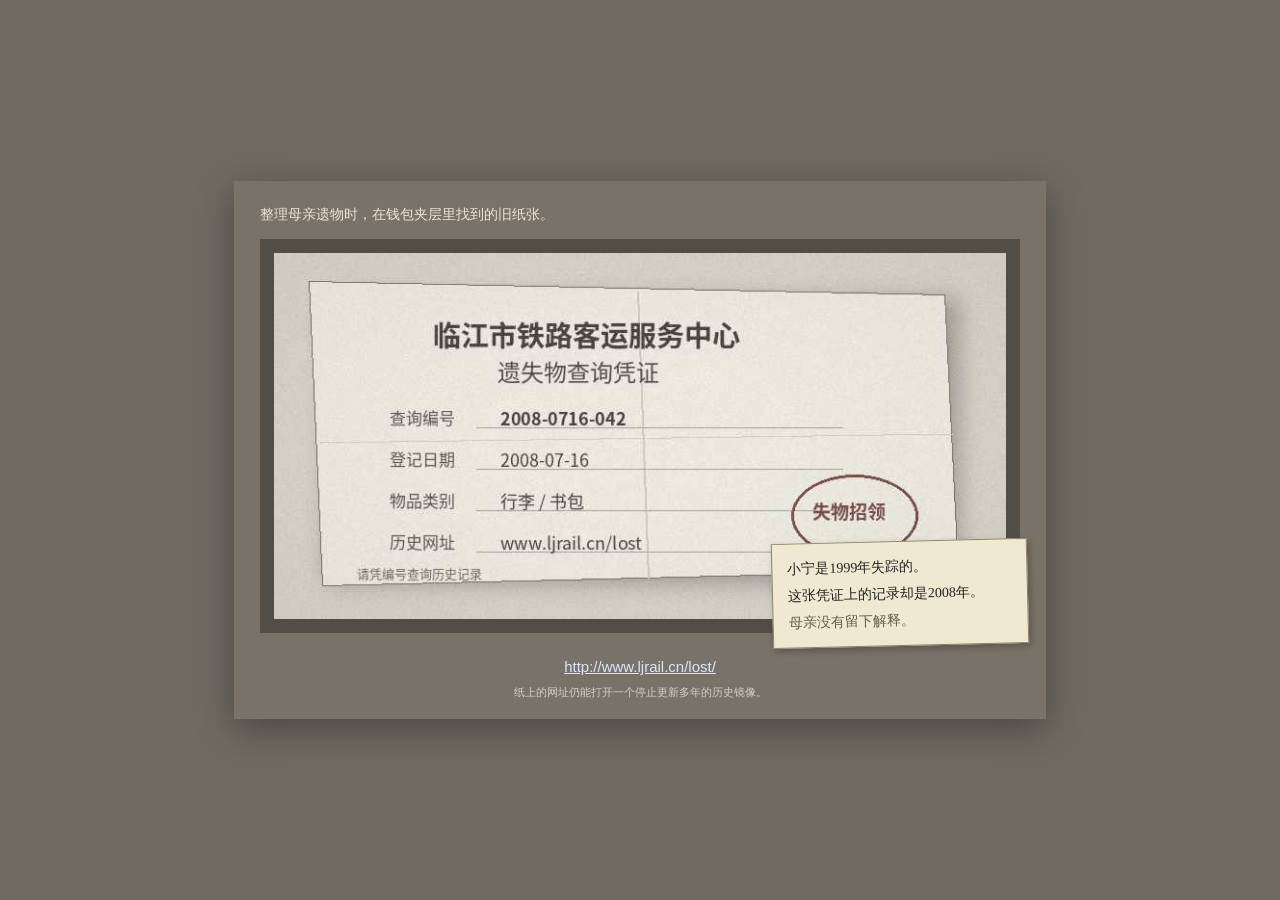
==== index.html @ 4d5fe15a "found" ====
<!doctype html>
<html lang="zh-CN">
<head>
<meta charset="utf-8">
<meta name="viewport" content="width=device-width,initial-scale=1">
<meta name="robots" content="noindex,nofollow">
<title>临江市铁路客运服务网</title>
<link rel="stylesheet" href="assets/styles.css">
</head>
<body>
<section id="intro-screen" class="intro-screen" hidden>
<div class="intro-desk">
<div class="intro-caption">整理母亲遗物时，在钱包夹层里找到的旧纸张。</div>
<div class="intro-paper-wrap">
<img src="assets/images/query_slip.jpg" alt="临江市铁路客运服务中心遗失物查询凭证，查询编号2008-0716-042">
</div>
<div class="intro-note">
<p>小宁是1999年失踪的。</p>
<p>这张凭证上的记录却是2008年。</p>
<p class="hand-note">母亲没有留下解释。</p>
</div>
<p class="intro-url"><a id="open-site" href="#page/lost">http://www.ljrail.cn/lost/</a></p>
<p class="intro-tip">纸上的网址仍能打开一个停止更新多年的历史镜像。</p>
</div>
</section>
<div class="site-shell" id="site-shell" hidden>
<table class="masthead" role="presentation"><tr>
<td class="mast-photo"><img src="assets/images/station_banner.jpg" alt="临江站旧站房资料照片"></td>
<td class="mast-title"><div class="tiny-en">LINJIANG RAILWAY PASSENGER SERVICE</div><h1>临江市铁路客运服务网</h1><p>便民服务 · 站务公告 · 历史资料</p></td>
</tr></table>
<div class="top-strip"><a href="#page/home">首页</a> ｜ <a href="#page/notices">站务公告</a> ｜ <a href="#page/lost">失物招领</a> ｜ <a href="#page/guestbook">旅客留言</a> ｜ <a href="#page/downloads">资料下载</a> ｜ <a href="#page/sitemap">网站地图</a> ｜ <a href="#page/contact">联系我们</a></div>
<div class="marquee-line"><span class="new-gif">NEW!</span><marquee scrollamount="2">本站业务资料更新至2010年4月。列车时刻、服务电话、票务规定均已失效，仅供历史资料查询。部分早期资料由纸质登记补录。</marquee></div>
<table class="layout" role="presentation"><tr>
<td class="left-col" valign="top">
<div class="block-title">网站导航</div>
<ul class="side-menu">
<li><a href="#page/station">车站简介</a></li><li><a href="#page/timetable">列车时刻</a></li><li><a href="#page/ticket">票务服务</a></li><li><a href="#page/notices">站务公告</a></li><li><a href="#page/service">旅客服务</a></li><li><a href="#page/lost">失物招领</a></li><li><a href="#page/special">重点旅客</a></li><li><a href="#page/guestbook">旅客留言</a></li><li><a href="#page/stars">服务明星</a></li><li><a href="#page/spring">春运专题</a></li><li><a href="#page/news">新闻中心</a></li><li><a href="#page/transit">站前交通</a></li><li><a href="#page/team">班组园地</a></li><li><a href="#page/repair">设备报修</a></li><li><a href="#page/downloads">资料下载</a></li><li><a href="#page/civil">文明创建</a></li>
</ul>
<div class="block-title">站内查询</div>
<form id="site-search" class="site-search"><input id="search-input" name="q" type="text" maxlength="32"><button type="submit">搜索</button></form>
<div class="counter-box">访问计数<br><span id="visitor-counter">00018473</span></div>
<div class="small-links"><a href="#page/old-browser">旧版浏览说明</a><br><a href="#page/contact">服务电话</a></div>
</td>
<td id="content" class="content" valign="top" tabindex="-1"></td>
<td class="right-col" valign="top">
<div class="block-title red">本站公告</div>
<div class="right-box"><b>历史镜像</b><br>资料更新至：2010-04<br>当前状态：只读</div>
<div class="block-title green">便民链接</div>
<div class="right-box link-stack"><a href="#page/lost-monthly">失物月报</a><a href="#page/service-archive">服务登记归档</a><a href="#page/letters">旅客来信选登</a><a href="#page/repair">设备维修登记</a><a href="#page/forms">常用表格</a></div>
<div class="block-title">旧站照片</div>
<div class="thumb-box"><img src="assets/images/waiting_room.jpg" alt="一候车室资料照片"><div>一候车室（2008）</div></div>
<div class="block-title orange">站内日期</div>
<div class="calendar"><b>2009年12月</b><table><tr><td>日</td><td>一</td><td>二</td><td>三</td><td>四</td><td>五</td><td>六</td></tr><tr><td></td><td></td><td>1</td><td>2</td><td>3</td><td>4</td><td>5</td></tr><tr><td>6</td><td>7</td><td>8</td><td>9</td><td>10</td><td>11</td><td>12</td></tr><tr><td>13</td><td>14</td><td>15</td><td>16</td><td>17</td><td>18</td><td>19</td></tr><tr><td>20</td><td>21</td><td>22</td><td>23</td><td>24</td><td>25</td><td>26</td></tr><tr><td>27</td><td class="today">28</td><td>29</td><td>30</td><td>31</td><td></td><td></td></tr></table></div>
<div class="right-box weather">临江　阴有小雨<br>6℃～11℃<br><span>历史天气栏</span></div>
</td>
</tr></table>
<footer>
<div>临江市铁路客运服务中心　站前路18号　邮编417200</div>
<div>Copyright © 2002-2009　最佳浏览：Internet Explorer 6.0 / 1024×768</div>
<div><a href="#page/about-archive">历史资料说明</a> ｜ <a href="#page/help">查询帮助</a> ｜ <a href="#page/audio" id="audio-toggle">环境声：关</a></div>
</footer>
</div>
<button id="hint-btn" class="hint-btn" type="button" title="查询帮助" hidden>?</button>
<div id="hint-panel" class="hint-panel" hidden></div>
<audio id="station-audio" loop preload="auto" src="assets/audio/station_loop.wav"></audio>
<audio id="terminal-audio" loop preload="auto" src="assets/audio/terminal_hum.wav"></audio>
<script src="assets/data.js"></script>
<script src="assets/app.js"></script>
</body>
</html>
---- assets/styles.css ----
[hidden]{display:none!important}
html,body{margin:0;padding:0;background:#a9a9a9;color:#222;font-family:Arial,"宋体",SimSun,sans-serif;font-size:12px;line-height:1.55}a{color:#0000cc;text-decoration:underline}a:visited{color:#663399}a:hover{color:#cc0000}.intro-screen{min-height:100vh;background:#6f6b63;display:flex;align-items:center;justify-content:center;padding:24px;box-sizing:border-box}.intro-desk{width:760px;max-width:96vw;background:#787269;padding:22px 26px 18px;box-shadow:0 10px 35px rgba(0,0,0,.35);position:relative}.intro-caption{color:#eee4d1;font:14px/1.7 "宋体",SimSun,serif;margin-bottom:12px}.intro-paper-wrap{background:#514d47;padding:14px}.intro-paper-wrap img{display:block;width:100%;height:auto}.intro-note{position:absolute;right:18px;bottom:72px;width:230px;background:#efe9d2;border:1px solid #8d8067;padding:10px 12px;transform:rotate(-1.4deg);font:14px/1.7 "宋体",SimSun,serif;box-shadow:2px 3px 7px rgba(0,0,0,.25)}.intro-note p{margin:3px}.hand-note{color:#665d50}.intro-url{text-align:center;margin:22px 0 5px;font-size:15px}.intro-url a{color:#d9e5ff}.intro-tip{text-align:center;color:#d5d0c7;font-size:11px;margin:0}.site-shell{width:960px;margin:14px auto 28px;background:#fff;border:1px solid #666}.masthead{width:100%;height:125px;border-collapse:collapse;background:#1f4f78}.mast-photo{width:58%;padding:0}.mast-photo img{width:100%;height:125px;object-fit:cover;display:block}.mast-title{padding:8px 18px;color:white;background:#285a83;text-align:left}.mast-title h1{font:700 28px/1.1 "宋体",SimSun,serif;letter-spacing:2px;margin:7px 0}.mast-title p{margin:0}.tiny-en{font-size:10px;letter-spacing:1px;color:#d4e4f0}.top-strip{text-align:center;background:#e8e8e8;border-top:1px solid #9da7b0;border-bottom:1px solid #777;padding:5px 3px;color:#555}.top-strip a{margin:0 5px;color:#173c7c}.marquee-line{height:26px;line-height:26px;background:#fffbe1;border-bottom:1px solid #c8c18c;display:flex;align-items:center;overflow:hidden}.marquee-line marquee{height:26px;line-height:26px}.new-gif{margin:0 7px;color:#d40000;font:bold 11px Arial;animation:blink 1.1s steps(1) infinite}@keyframes blink{50%{opacity:.35}}.layout{width:100%;border-collapse:separate;border-spacing:8px;table-layout:fixed}.left-col{width:150px}.right-col{width:165px}.content{border:1px solid #a7a7a7;min-height:680px;background:white;overflow:hidden}.block-title{background:#14568a;color:white;border:1px solid #0f4067;padding:3px 6px;font-weight:bold}.block-title.red{background:#8f2f2a;border-color:#6b2420}.block-title.green{background:#477342;border-color:#355731}.block-title.orange{background:#9a6a2c;border-color:#734f21}.side-menu{list-style:none;padding:0;margin:0 0 9px;border:1px solid #9ab2c6;border-top:0}.side-menu li{border-bottom:1px solid #d6e0e8;background:#edf4f9}.side-menu a{display:block;padding:4px 7px;color:#153c69;text-decoration:none}.side-menu a:before{content:"· ";color:#777}.side-menu a:hover{background:#dbe9f3;color:#b00000;text-decoration:underline}.site-search{padding:7px 4px;border:1px solid #aaa;background:#f2f2f2}.site-search input{width:92px;height:19px;border:2px inset #ddd;padding:0 2px}.site-search button,.simple-form button,.lost-search button,.guest-filter button{font-size:12px;padding:1px 6px}.counter-box{text-align:center;margin:8px 0;border:1px solid #aaa;background:#fffde6;padding:7px 3px}.counter-box span{font-family:"Courier New",monospace;background:#111;color:#f6a51d;padding:1px 4px;letter-spacing:2px}.small-links{border:1px solid #aaa;background:#f4f4f4;padding:6px;line-height:1.8}.right-box{border:1px solid #aaa;border-top:0;background:#f7f7f7;margin-bottom:8px;padding:6px;line-height:1.65}.link-stack a{display:block;border-bottom:1px dotted #aaa;padding:2px 0}.thumb-box{border:1px solid #aaa;border-top:0;background:#eee;padding:5px;text-align:center;margin-bottom:8px}.thumb-box img{width:100%;height:83px;object-fit:cover;border:1px solid #999}.calendar{border:1px solid #aaa;border-top:0;background:#fff;text-align:center;padding:5px;margin-bottom:8px}.calendar table{width:100%;border-collapse:collapse;font-size:10px}.calendar td{border:1px solid #ccc;padding:1px}.calendar .today{background:#174e7d;color:white}.weather span{color:#888;font-size:10px}.page-head{background:#1b4c7f;color:white;font-weight:bold;border-bottom:3px double #a9c0d5;padding:4px 8px;font-size:14px}.page-body{padding:10px 12px}.breadcrumbs{color:#777;font-size:11px;border-bottom:1px dotted #aaa;padding-bottom:5px;margin-bottom:8px}.home-photo{width:44%;float:right;margin:0 0 8px 11px;border:1px solid #888;padding:3px;background:#eee}.home-grid{width:100%;border-collapse:collapse;margin-top:8px}.home-grid td{border:1px solid #bbb;padding:5px;vertical-align:top}.news-list,.plain-list{list-style:none;margin:0;padding:0}.news-list li{border-bottom:1px dotted #aaa;padding:4px 2px}.date{font-family:"Courier New",monospace;color:#666;margin-right:6px}.cat{color:#315b7c;margin-right:5px}.section-title{font:bold 14px "宋体",SimSun,serif;color:#173f75;border-bottom:2px solid #8aa5bf;padding:3px 0;margin:10px 0 4px}.article h2{font:700 20px "宋体",SimSun,serif;text-align:center;margin:12px 0 5px}.article .meta{text-align:center;color:#777;font-size:11px;border-bottom:1px dotted #aaa;padding-bottom:7px}.article p{margin:10px 4px;text-indent:2em}.article img{display:block;max-width:92%;margin:10px auto;border:1px solid #888;padding:3px;background:#eee}.old-table{width:100%;border-collapse:collapse;margin:7px 0 10px}.old-table th{background:#dce8f2;color:#244c6b;border:1px solid #8fa7b8;padding:3px 5px;text-align:left}.old-table td{border:1px solid #aaa;padding:3px 5px;vertical-align:top}.old-table tr:nth-child(even) td{background:#fafafa}.notice{background:#fffde1;border:1px solid #c5b96f;padding:6px 8px;margin:8px 0}.service-note{background:#f0f2ed;border-left:4px solid #778778;padding:6px 8px;margin:8px 0}.lost-search,.guest-filter,.simple-form{background:#efefef;border:1px solid #aaa;padding:7px;margin:7px 0 10px}.lost-search input,.simple-form input{width:195px}.record-card{border:1px solid #777;background:#f9f9f6;padding:8px 10px;margin:8px 0}.record-card dt{float:left;width:102px;font-weight:bold}.record-card dd{margin-left:108px;border-bottom:1px dotted #c3c3c3;min-height:22px}.evidence-photo{max-width:92%;display:block;margin:10px auto;border:1px solid #777;padding:4px;background:#eee}.guest-item{border-bottom:1px dotted #999;padding:7px 3px}.guest-item .guest-meta{font-size:11px;color:#666}.guest-item pre{white-space:pre-wrap;font-family:"宋体",SimSun,serif;margin:4px 0}.guest-pagebar{text-align:center;border-top:1px solid #ccc;padding:8px;margin-top:8px}.guest-pagebar a,.guest-pagebar b{margin:0 3px}.search-summary{background:#ffffe6;border:1px solid #c5c183;padding:6px;margin-bottom:8px}.search-hit{border-bottom:1px dotted #aaa;padding:6px 2px}.search-hit h3{font-size:13px;margin:0 0 2px}.search-hit p{margin:0;color:#555}.archive-paper{width:88%;margin:14px auto;background:#f6f1df;border:1px solid #968b70;padding:20px 25px;box-sizing:border-box;font-family:"宋体",SimSun,serif;box-shadow:2px 2px 3px rgba(0,0,0,.12)}.archive-paper h3{text-align:center;font-size:17px;margin:0 0 14px}.archive-paper p{line-height:1.9}.quote-box{margin:12px 15px;padding:8px 12px;background:#f9f5e8;border-left:4px solid #958667;font-family:"宋体",SimSun,serif}.system-page{background:#e8e8df;min-height:690px;padding:14px;font:12px/1.55 "Courier New","宋体",monospace;color:#222}.system-page h2{font-size:15px;border-bottom:1px solid #777;padding-bottom:5px}.system-table{width:100%;border-collapse:collapse;background:#f4f4ed}.system-table th,.system-table td{border:1px solid #888;padding:4px 5px;text-align:left}.terminal-screen{background:#101f1b;color:#a7c2b3;border:5px ridge #706c5d;padding:14px;min-height:530px;font:13px/1.6 "Courier New",monospace;box-shadow:inset 0 0 25px #000}.terminal-screen a{color:#c3e7cf}.terminal-line{display:grid;grid-template-columns:70px 1fr;border-bottom:1px dotted rgba(170,200,180,.22);padding:2px 0}.terminal-line span:first-child{color:#6f9683}.archive-index{background:#e5e5dd;border:1px solid #777;padding:10px;font-family:"Courier New","宋体",monospace}.address-path{background:#f0efe8;border:1px solid #aaa;padding:8px;font-family:"Courier New","宋体",monospace;line-height:1.9}.final-screen{min-height:680px;background:#f3f2ec;display:flex;align-items:center;justify-content:center;text-align:center;padding:35px;box-sizing:border-box}.final-card{max-width:620px}.final-card img{width:390px;max-width:90%;border:1px solid #888;padding:5px;background:#fff;filter:saturate(.55) contrast(.92)}.final-card h1{font:700 35px "宋体",SimSun,serif;letter-spacing:9px;margin:22px 0 10px}.final-card .sub{font:15px/2 "宋体",SimSun,serif}.status{border-top:1px solid #bbb;border-bottom:1px solid #bbb;padding:8px;margin:15px auto;max-width:390px;text-align:left}.warning-red{color:#9c0000;font-weight:bold}.muted{color:#777}.tiny{font-size:11px}.center{text-align:center}.inline-links{border-top:1px dotted #aaa;margin-top:12px;padding-top:7px}.inline-links a{margin-right:8px}.hint-btn{position:fixed;right:16px;bottom:15px;width:27px;height:27px;border:1px solid #666;background:#eee;border-radius:0;font:bold 13px Arial;z-index:30;cursor:pointer}.hint-panel{position:fixed;right:16px;bottom:48px;width:290px;background:#fffde8;border:1px solid #7f785d;padding:9px 10px;box-shadow:2px 2px 5px rgba(0,0,0,.25);z-index:31}.hint-panel h4{margin:0 0 5px}.hint-panel p{margin:4px 0}.hint-level{font-size:10px;color:#777}footer{text-align:center;background:#e6e6e6;border-top:1px solid #888;color:#666;padding:7px;font-size:10px;line-height:1.6}footer a{color:#555}.not-found{padding:36px 20px;text-align:center}.page-photo-row{display:flex;gap:8px;margin:8px 0}.page-photo-row img{width:49%;height:150px;object-fit:cover;border:1px solid #888;padding:2px;background:#eee}.form-download{width:100%;border-collapse:collapse}.form-download td,.form-download th{border:1px solid #aaa;padding:4px}.form-download th{background:#ddd}.archive-mirror{background:#fafafa;border:1px solid #999;padding:10px}.archive-mirror .mirror-head{font:bold 16px Georgia,"宋体";border-bottom:2px solid #555;padding-bottom:5px;margin-bottom:9px}.letter-list li{margin-bottom:5px}.old-browser{font-family:"Times New Roman","宋体",serif;background:#f9f9f9;border:1px solid #aaa;padding:10px}
@media(max-width:980px){body{background:#fff}.site-shell{width:100%;margin:0;border:0}.right-col{display:none}.layout{border-spacing:5px}.masthead{height:105px}.mast-photo img{height:105px}.mast-title h1{font-size:23px}.content{min-height:600px}}
@media(max-width:700px){.intro-screen{padding:8px}.intro-desk{padding:12px}.intro-note{position:static;width:auto;transform:none;margin-top:8px}.site-shell{min-width:0}.layout,.layout tbody,.layout tr,.layout td{display:block;width:auto}.left-col{display:block}.side-menu{columns:2;margin-bottom:5px}.site-search{display:flex;gap:4px}.site-search input{flex:1;width:auto}.content{min-height:520px;margin-top:5px}.mast-photo{display:none!important}.mast-title{height:80px;display:block!important}.mast-title h1{font-size:20px}.top-strip{line-height:1.9}.top-strip a{margin:0 3px}.right-col{display:none!important}.page-body{padding:8px}.old-table{font-size:11px;display:block;overflow-x:auto}.archive-paper{width:96%;padding:14px}.guest-item{padding:8px 2px}.page-photo-row{display:block}.page-photo-row img{width:96%;height:auto;margin:4px auto;display:block}.hint-panel{right:8px;width:calc(100vw - 36px)}.hint-btn{right:8px}.intro-paper-wrap{padding:6px}}
/* Deep archive pages deliberately shed the public website chrome. */
.site-shell.deep-mode{width:900px;max-width:calc(100vw - 24px);margin-top:24px;background:#e8e8df;border-color:#555}
.site-shell.deep-mode .masthead,.site-shell.deep-mode .top-strip,.site-shell.deep-mode .marquee-line,.site-shell.deep-mode .left-col,.site-shell.deep-mode .right-col,.site-shell.deep-mode footer{display:none!important}
.site-shell.deep-mode .layout{border-spacing:0;margin:0;width:100%}
.site-shell.deep-mode .content{display:table-cell!important;width:auto!important;border:0;min-height:700px;background:#e8e8df}
@media(max-width:700px){.site-shell.deep-mode{max-width:100%;width:100%;margin:0;border:0}.site-shell.deep-mode .layout,.site-shell.deep-mode .layout tbody,.site-shell.deep-mode .layout tr{display:block}.site-shell.deep-mode .content{display:block!important;min-height:100vh}}
.site-shell.final-mode{width:100%;max-width:none;margin:0;border:0;background:#f3f2ec}
.site-shell.final-mode .layout{min-height:100vh}
.site-shell.final-mode .content{min-height:100vh;background:#f3f2ec}
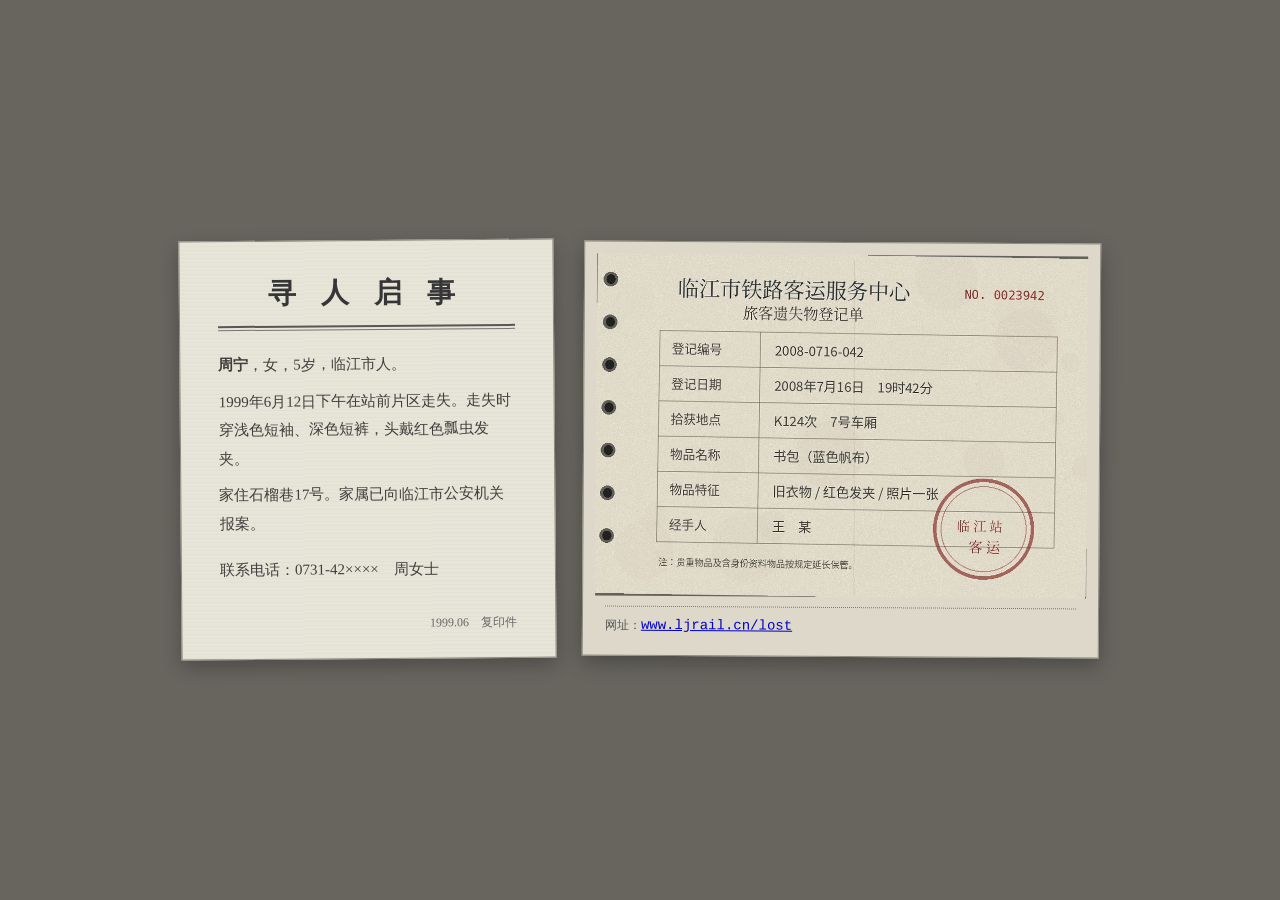
==== commit 9035fac6: "found1" ====
--- a/index.html
+++ b/index.html
@@ -9,61 +9,79 @@
 </head>
 <body>
 <section id="intro-screen" class="intro-screen" hidden>
-<div class="intro-desk">
-<div class="intro-caption">整理母亲遗物时，在钱包夹层里找到的旧纸张。</div>
-<div class="intro-paper-wrap">
-<img src="assets/images/query_slip.jpg" alt="临江市铁路客运服务中心遗失物查询凭证，查询编号2008-0716-042">
-</div>
-<div class="intro-note">
-<p>小宁是1999年失踪的。</p>
-<p>这张凭证上的记录却是2008年。</p>
-<p class="hand-note">母亲没有留下解释。</p>
-</div>
-<p class="intro-url"><a id="open-site" href="#page/lost">http://www.ljrail.cn/lost/</a></p>
-<p class="intro-tip">纸上的网址仍能打开一个停止更新多年的历史镜像。</p>
+<div class="intro-docs" aria-label="两张旧纸张">
+<article class="missing-sheet">
+<div class="photocopy-head">寻 人 启 事</div>
+<div class="photocopy-rule"></div>
+<p><b>周宁</b>，女，5岁，临江市人。</p>
+<p>1999年6月12日下午在站前片区走失。走失时穿浅色短袖、深色短裤，头戴红色瓢虫发夹。</p>
+<p>家住石榴巷17号。家属已向临江市公安机关报案。</p>
+<p class="old-phone">联系电话：0731-42××××　周女士</p>
+<div class="photocopy-foot">1999.06　复印件</div>
+</article>
+<article class="slip-sheet">
+<img src="assets/images/query_slip.jpg" alt="2008年临江市铁路客运服务中心遗失物登记单">
+<div class="slip-url">网址：<a id="open-site" href="#page/lost">www.ljrail.cn/lost</a></div>
+</article>
 </div>
 </section>
 <div class="site-shell" id="site-shell" hidden>
 <table class="masthead" role="presentation"><tr>
-<td class="mast-photo"><img src="assets/images/station_banner.jpg" alt="临江站旧站房资料照片"></td>
-<td class="mast-title"><div class="tiny-en">LINJIANG RAILWAY PASSENGER SERVICE</div><h1>临江市铁路客运服务网</h1><p>便民服务 · 站务公告 · 历史资料</p></td>
+<td class="mast-photo"><img src="assets/images/station_banner.jpg" alt="临江站站台照片"></td>
+<td class="mast-title"><h1>临江市铁路客运服务网</h1><div class="mast-slogan">安全　便捷　温馨</div><div class="last-date">2010年4月15日　星期四</div></td>
 </tr></table>
-<div class="top-strip"><a href="#page/home">首页</a> ｜ <a href="#page/notices">站务公告</a> ｜ <a href="#page/lost">失物招领</a> ｜ <a href="#page/guestbook">旅客留言</a> ｜ <a href="#page/downloads">资料下载</a> ｜ <a href="#page/sitemap">网站地图</a> ｜ <a href="#page/contact">联系我们</a></div>
-<div class="marquee-line"><span class="new-gif">NEW!</span><marquee scrollamount="2">本站业务资料更新至2010年4月。列车时刻、服务电话、票务规定均已失效，仅供历史资料查询。部分早期资料由纸质登记补录。</marquee></div>
+<div class="top-strip"><a href="#page/home">首页</a>　|　<a href="#page/station">车站简介</a>　|　<a href="#page/service">旅客服务</a>　|　<a href="#page/timetable">列车时刻</a>　|　<a href="#page/lost">失物招领</a>　|　<a href="#page/guestbook">旅客留言</a>　|　<a href="#page/contact">联系我们</a></div>
+<div class="marquee-line"><span class="new-gif">NEW</span><marquee scrollamount="2">2010年4月15日起新版旅客服务网站试运行　｜　旧版旅客留言暂停新增　｜　春季出行请注意站前道路施工提示</marquee></div>
 <table class="layout" role="presentation"><tr>
 <td class="left-col" valign="top">
-<div class="block-title">网站导航</div>
+<div class="block-title">旅客服务</div>
 <ul class="side-menu">
-<li><a href="#page/station">车站简介</a></li><li><a href="#page/timetable">列车时刻</a></li><li><a href="#page/ticket">票务服务</a></li><li><a href="#page/notices">站务公告</a></li><li><a href="#page/service">旅客服务</a></li><li><a href="#page/lost">失物招领</a></li><li><a href="#page/special">重点旅客</a></li><li><a href="#page/guestbook">旅客留言</a></li><li><a href="#page/stars">服务明星</a></li><li><a href="#page/spring">春运专题</a></li><li><a href="#page/news">新闻中心</a></li><li><a href="#page/transit">站前交通</a></li><li><a href="#page/team">班组园地</a></li><li><a href="#page/repair">设备报修</a></li><li><a href="#page/downloads">资料下载</a></li><li><a href="#page/civil">文明创建</a></li>
+<li><a href="#page/station">车站简介</a></li>
+<li><a href="#page/timetable">列车时刻</a></li>
+<li><a href="#page/ticket">票务服务</a></li>
+<li><a href="#page/notices">站务公告</a></li>
+<li><a href="#page/service">旅客服务</a></li>
+<li><a href="#page/lost">失物招领</a></li>
+<li><a href="#page/special">重点旅客</a></li>
+<li><a href="#page/guestbook">旅客留言</a></li>
+<li><a href="#page/stars">服务明星</a></li>
 </ul>
-<div class="block-title">站内查询</div>
+<div class="block-title alt">站务信息</div>
+<ul class="side-menu">
+<li><a href="#page/spring">春运专题</a></li>
+<li><a href="#page/news">新闻中心</a></li>
+<li><a href="#page/transit">站前交通</a></li>
+<li><a href="#page/team">班组园地</a></li>
+<li><a href="#page/repair">设备报修</a></li>
+<li><a href="#page/downloads">资料下载</a></li>
+<li><a href="#page/civil">文明创建</a></li>
+</ul>
+<div class="block-title">站内搜索</div>
 <form id="site-search" class="site-search"><input id="search-input" name="q" type="text" maxlength="32"><button type="submit">搜索</button></form>
-<div class="counter-box">访问计数<br><span id="visitor-counter">00018473</span></div>
-<div class="small-links"><a href="#page/old-browser">旧版浏览说明</a><br><a href="#page/contact">服务电话</a></div>
+<div class="counter-box">您是第<br><span id="visitor-counter">018473</span><br>位访客</div>
+<div class="small-links"><a href="#page/sitemap">网站地图</a><br><a href="#page/old-browser">浏览说明</a></div>
 </td>
 <td id="content" class="content" valign="top" tabindex="-1"></td>
 <td class="right-col" valign="top">
-<div class="block-title red">本站公告</div>
-<div class="right-box"><b>历史镜像</b><br>资料更新至：2010-04<br>当前状态：只读</div>
-<div class="block-title green">便民链接</div>
-<div class="right-box link-stack"><a href="#page/lost-monthly">失物月报</a><a href="#page/service-archive">服务登记归档</a><a href="#page/letters">旅客来信选登</a><a href="#page/repair">设备维修登记</a><a href="#page/forms">常用表格</a></div>
-<div class="block-title">旧站照片</div>
-<div class="thumb-box"><img src="assets/images/waiting_room.jpg" alt="一候车室资料照片"><div>一候车室（2008）</div></div>
-<div class="block-title orange">站内日期</div>
-<div class="calendar"><b>2009年12月</b><table><tr><td>日</td><td>一</td><td>二</td><td>三</td><td>四</td><td>五</td><td>六</td></tr><tr><td></td><td></td><td>1</td><td>2</td><td>3</td><td>4</td><td>5</td></tr><tr><td>6</td><td>7</td><td>8</td><td>9</td><td>10</td><td>11</td><td>12</td></tr><tr><td>13</td><td>14</td><td>15</td><td>16</td><td>17</td><td>18</td><td>19</td></tr><tr><td>20</td><td>21</td><td>22</td><td>23</td><td>24</td><td>25</td><td>26</td></tr><tr><td>27</td><td class="today">28</td><td>29</td><td>30</td><td>31</td><td></td><td></td></tr></table></div>
-<div class="right-box weather">临江　阴有小雨<br>6℃～11℃<br><span>历史天气栏</span></div>
+<div class="block-title notice-title">最新公告</div>
+<div class="right-box compact-links"><a href="#article/n001">新版旅客服务网站启用通知</a><a href="#article/n002">旧版留言暂停新增</a><a href="#page/notices">更多公告&gt;&gt;</a></div>
+<div class="block-title green">便民查询</div>
+<div class="right-box link-stack"><a href="#page/lost-monthly">失物月报</a><a href="#page/service-archive">服务登记</a><a href="#page/repair">设备维修</a><a href="#page/forms">常用表格</a></div>
+<div class="block-title">站内日期</div>
+<div class="calendar"><b>2010年4月</b><table><tr><td>日</td><td>一</td><td>二</td><td>三</td><td>四</td><td>五</td><td>六</td></tr><tr><td></td><td></td><td></td><td></td><td>1</td><td>2</td><td>3</td></tr><tr><td>4</td><td>5</td><td>6</td><td>7</td><td>8</td><td>9</td><td>10</td></tr><tr><td>11</td><td>12</td><td>13</td><td>14</td><td class="today">15</td><td>16</td><td>17</td></tr><tr><td>18</td><td>19</td><td>20</td><td>21</td><td>22</td><td>23</td><td>24</td></tr><tr><td>25</td><td>26</td><td>27</td><td>28</td><td>29</td><td>30</td><td></td></tr></table></div>
+<div class="block-title orange">临江天气</div>
+<div class="right-box weather">多云转阴<br>12℃～20℃<br><span>2010-04-15</span></div>
+<div class="friend-links"><b>友情链接</b><br>临江市公交公司<br>市气象局<br>铁路客户服务</div>
 </td>
 </tr></table>
 <footer>
 <div>临江市铁路客运服务中心　站前路18号　邮编417200</div>
-<div>Copyright © 2002-2009　最佳浏览：Internet Explorer 6.0 / 1024×768</div>
-<div><a href="#page/about-archive">历史资料说明</a> ｜ <a href="#page/help">查询帮助</a> ｜ <a href="#page/audio" id="audio-toggle">环境声：关</a></div>
+<div>Copyright © 2002-2010　建议使用 IE6.0 以上浏览器　1024×768</div>
+<div>最后更新：2010-04-12</div>
 </footer>
 </div>
-<button id="hint-btn" class="hint-btn" type="button" title="查询帮助" hidden>?</button>
-<div id="hint-panel" class="hint-panel" hidden></div>
-<audio id="station-audio" loop preload="auto" src="assets/audio/station_loop.wav"></audio>
-<audio id="terminal-audio" loop preload="auto" src="assets/audio/terminal_hum.wav"></audio>
+<div id="system-shell" class="system-shell" hidden><div id="system-content"></div></div>
+<div id="final-screen" class="final-screen" hidden><div id="final-content"></div></div>
 <script src="assets/data.js"></script>
 <script src="assets/app.js"></script>
 </body>
--- a/assets/styles.css
+++ b/assets/styles.css
@@ -1,13 +1,44 @@
 [hidden]{display:none!important}
-html,body{margin:0;padding:0;background:#a9a9a9;color:#222;font-family:Arial,"宋体",SimSun,sans-serif;font-size:12px;line-height:1.55}a{color:#0000cc;text-decoration:underline}a:visited{color:#663399}a:hover{color:#cc0000}.intro-screen{min-height:100vh;background:#6f6b63;display:flex;align-items:center;justify-content:center;padding:24px;box-sizing:border-box}.intro-desk{width:760px;max-width:96vw;background:#787269;padding:22px 26px 18px;box-shadow:0 10px 35px rgba(0,0,0,.35);position:relative}.intro-caption{color:#eee4d1;font:14px/1.7 "宋体",SimSun,serif;margin-bottom:12px}.intro-paper-wrap{background:#514d47;padding:14px}.intro-paper-wrap img{display:block;width:100%;height:auto}.intro-note{position:absolute;right:18px;bottom:72px;width:230px;background:#efe9d2;border:1px solid #8d8067;padding:10px 12px;transform:rotate(-1.4deg);font:14px/1.7 "宋体",SimSun,serif;box-shadow:2px 3px 7px rgba(0,0,0,.25)}.intro-note p{margin:3px}.hand-note{color:#665d50}.intro-url{text-align:center;margin:22px 0 5px;font-size:15px}.intro-url a{color:#d9e5ff}.intro-tip{text-align:center;color:#d5d0c7;font-size:11px;margin:0}.site-shell{width:960px;margin:14px auto 28px;background:#fff;border:1px solid #666}.masthead{width:100%;height:125px;border-collapse:collapse;background:#1f4f78}.mast-photo{width:58%;padding:0}.mast-photo img{width:100%;height:125px;object-fit:cover;display:block}.mast-title{padding:8px 18px;color:white;background:#285a83;text-align:left}.mast-title h1{font:700 28px/1.1 "宋体",SimSun,serif;letter-spacing:2px;margin:7px 0}.mast-title p{margin:0}.tiny-en{font-size:10px;letter-spacing:1px;color:#d4e4f0}.top-strip{text-align:center;background:#e8e8e8;border-top:1px solid #9da7b0;border-bottom:1px solid #777;padding:5px 3px;color:#555}.top-strip a{margin:0 5px;color:#173c7c}.marquee-line{height:26px;line-height:26px;background:#fffbe1;border-bottom:1px solid #c8c18c;display:flex;align-items:center;overflow:hidden}.marquee-line marquee{height:26px;line-height:26px}.new-gif{margin:0 7px;color:#d40000;font:bold 11px Arial;animation:blink 1.1s steps(1) infinite}@keyframes blink{50%{opacity:.35}}.layout{width:100%;border-collapse:separate;border-spacing:8px;table-layout:fixed}.left-col{width:150px}.right-col{width:165px}.content{border:1px solid #a7a7a7;min-height:680px;background:white;overflow:hidden}.block-title{background:#14568a;color:white;border:1px solid #0f4067;padding:3px 6px;font-weight:bold}.block-title.red{background:#8f2f2a;border-color:#6b2420}.block-title.green{background:#477342;border-color:#355731}.block-title.orange{background:#9a6a2c;border-color:#734f21}.side-menu{list-style:none;padding:0;margin:0 0 9px;border:1px solid #9ab2c6;border-top:0}.side-menu li{border-bottom:1px solid #d6e0e8;background:#edf4f9}.side-menu a{display:block;padding:4px 7px;color:#153c69;text-decoration:none}.side-menu a:before{content:"· ";color:#777}.side-menu a:hover{background:#dbe9f3;color:#b00000;text-decoration:underline}.site-search{padding:7px 4px;border:1px solid #aaa;background:#f2f2f2}.site-search input{width:92px;height:19px;border:2px inset #ddd;padding:0 2px}.site-search button,.simple-form button,.lost-search button,.guest-filter button{font-size:12px;padding:1px 6px}.counter-box{text-align:center;margin:8px 0;border:1px solid #aaa;background:#fffde6;padding:7px 3px}.counter-box span{font-family:"Courier New",monospace;background:#111;color:#f6a51d;padding:1px 4px;letter-spacing:2px}.small-links{border:1px solid #aaa;background:#f4f4f4;padding:6px;line-height:1.8}.right-box{border:1px solid #aaa;border-top:0;background:#f7f7f7;margin-bottom:8px;padding:6px;line-height:1.65}.link-stack a{display:block;border-bottom:1px dotted #aaa;padding:2px 0}.thumb-box{border:1px solid #aaa;border-top:0;background:#eee;padding:5px;text-align:center;margin-bottom:8px}.thumb-box img{width:100%;height:83px;object-fit:cover;border:1px solid #999}.calendar{border:1px solid #aaa;border-top:0;background:#fff;text-align:center;padding:5px;margin-bottom:8px}.calendar table{width:100%;border-collapse:collapse;font-size:10px}.calendar td{border:1px solid #ccc;padding:1px}.calendar .today{background:#174e7d;color:white}.weather span{color:#888;font-size:10px}.page-head{background:#1b4c7f;color:white;font-weight:bold;border-bottom:3px double #a9c0d5;padding:4px 8px;font-size:14px}.page-body{padding:10px 12px}.breadcrumbs{color:#777;font-size:11px;border-bottom:1px dotted #aaa;padding-bottom:5px;margin-bottom:8px}.home-photo{width:44%;float:right;margin:0 0 8px 11px;border:1px solid #888;padding:3px;background:#eee}.home-grid{width:100%;border-collapse:collapse;margin-top:8px}.home-grid td{border:1px solid #bbb;padding:5px;vertical-align:top}.news-list,.plain-list{list-style:none;margin:0;padding:0}.news-list li{border-bottom:1px dotted #aaa;padding:4px 2px}.date{font-family:"Courier New",monospace;color:#666;margin-right:6px}.cat{color:#315b7c;margin-right:5px}.section-title{font:bold 14px "宋体",SimSun,serif;color:#173f75;border-bottom:2px solid #8aa5bf;padding:3px 0;margin:10px 0 4px}.article h2{font:700 20px "宋体",SimSun,serif;text-align:center;margin:12px 0 5px}.article .meta{text-align:center;color:#777;font-size:11px;border-bottom:1px dotted #aaa;padding-bottom:7px}.article p{margin:10px 4px;text-indent:2em}.article img{display:block;max-width:92%;margin:10px auto;border:1px solid #888;padding:3px;background:#eee}.old-table{width:100%;border-collapse:collapse;margin:7px 0 10px}.old-table th{background:#dce8f2;color:#244c6b;border:1px solid #8fa7b8;padding:3px 5px;text-align:left}.old-table td{border:1px solid #aaa;padding:3px 5px;vertical-align:top}.old-table tr:nth-child(even) td{background:#fafafa}.notice{background:#fffde1;border:1px solid #c5b96f;padding:6px 8px;margin:8px 0}.service-note{background:#f0f2ed;border-left:4px solid #778778;padding:6px 8px;margin:8px 0}.lost-search,.guest-filter,.simple-form{background:#efefef;border:1px solid #aaa;padding:7px;margin:7px 0 10px}.lost-search input,.simple-form input{width:195px}.record-card{border:1px solid #777;background:#f9f9f6;padding:8px 10px;margin:8px 0}.record-card dt{float:left;width:102px;font-weight:bold}.record-card dd{margin-left:108px;border-bottom:1px dotted #c3c3c3;min-height:22px}.evidence-photo{max-width:92%;display:block;margin:10px auto;border:1px solid #777;padding:4px;background:#eee}.guest-item{border-bottom:1px dotted #999;padding:7px 3px}.guest-item .guest-meta{font-size:11px;color:#666}.guest-item pre{white-space:pre-wrap;font-family:"宋体",SimSun,serif;margin:4px 0}.guest-pagebar{text-align:center;border-top:1px solid #ccc;padding:8px;margin-top:8px}.guest-pagebar a,.guest-pagebar b{margin:0 3px}.search-summary{background:#ffffe6;border:1px solid #c5c183;padding:6px;margin-bottom:8px}.search-hit{border-bottom:1px dotted #aaa;padding:6px 2px}.search-hit h3{font-size:13px;margin:0 0 2px}.search-hit p{margin:0;color:#555}.archive-paper{width:88%;margin:14px auto;background:#f6f1df;border:1px solid #968b70;padding:20px 25px;box-sizing:border-box;font-family:"宋体",SimSun,serif;box-shadow:2px 2px 3px rgba(0,0,0,.12)}.archive-paper h3{text-align:center;font-size:17px;margin:0 0 14px}.archive-paper p{line-height:1.9}.quote-box{margin:12px 15px;padding:8px 12px;background:#f9f5e8;border-left:4px solid #958667;font-family:"宋体",SimSun,serif}.system-page{background:#e8e8df;min-height:690px;padding:14px;font:12px/1.55 "Courier New","宋体",monospace;color:#222}.system-page h2{font-size:15px;border-bottom:1px solid #777;padding-bottom:5px}.system-table{width:100%;border-collapse:collapse;background:#f4f4ed}.system-table th,.system-table td{border:1px solid #888;padding:4px 5px;text-align:left}.terminal-screen{background:#101f1b;color:#a7c2b3;border:5px ridge #706c5d;padding:14px;min-height:530px;font:13px/1.6 "Courier New",monospace;box-shadow:inset 0 0 25px #000}.terminal-screen a{color:#c3e7cf}.terminal-line{display:grid;grid-template-columns:70px 1fr;border-bottom:1px dotted rgba(170,200,180,.22);padding:2px 0}.terminal-line span:first-child{color:#6f9683}.archive-index{background:#e5e5dd;border:1px solid #777;padding:10px;font-family:"Courier New","宋体",monospace}.address-path{background:#f0efe8;border:1px solid #aaa;padding:8px;font-family:"Courier New","宋体",monospace;line-height:1.9}.final-screen{min-height:680px;background:#f3f2ec;display:flex;align-items:center;justify-content:center;text-align:center;padding:35px;box-sizing:border-box}.final-card{max-width:620px}.final-card img{width:390px;max-width:90%;border:1px solid #888;padding:5px;background:#fff;filter:saturate(.55) contrast(.92)}.final-card h1{font:700 35px "宋体",SimSun,serif;letter-spacing:9px;margin:22px 0 10px}.final-card .sub{font:15px/2 "宋体",SimSun,serif}.status{border-top:1px solid #bbb;border-bottom:1px solid #bbb;padding:8px;margin:15px auto;max-width:390px;text-align:left}.warning-red{color:#9c0000;font-weight:bold}.muted{color:#777}.tiny{font-size:11px}.center{text-align:center}.inline-links{border-top:1px dotted #aaa;margin-top:12px;padding-top:7px}.inline-links a{margin-right:8px}.hint-btn{position:fixed;right:16px;bottom:15px;width:27px;height:27px;border:1px solid #666;background:#eee;border-radius:0;font:bold 13px Arial;z-index:30;cursor:pointer}.hint-panel{position:fixed;right:16px;bottom:48px;width:290px;background:#fffde8;border:1px solid #7f785d;padding:9px 10px;box-shadow:2px 2px 5px rgba(0,0,0,.25);z-index:31}.hint-panel h4{margin:0 0 5px}.hint-panel p{margin:4px 0}.hint-level{font-size:10px;color:#777}footer{text-align:center;background:#e6e6e6;border-top:1px solid #888;color:#666;padding:7px;font-size:10px;line-height:1.6}footer a{color:#555}.not-found{padding:36px 20px;text-align:center}.page-photo-row{display:flex;gap:8px;margin:8px 0}.page-photo-row img{width:49%;height:150px;object-fit:cover;border:1px solid #888;padding:2px;background:#eee}.form-download{width:100%;border-collapse:collapse}.form-download td,.form-download th{border:1px solid #aaa;padding:4px}.form-download th{background:#ddd}.archive-mirror{background:#fafafa;border:1px solid #999;padding:10px}.archive-mirror .mirror-head{font:bold 16px Georgia,"宋体";border-bottom:2px solid #555;padding-bottom:5px;margin-bottom:9px}.letter-list li{margin-bottom:5px}.old-browser{font-family:"Times New Roman","宋体",serif;background:#f9f9f9;border:1px solid #aaa;padding:10px}
-@media(max-width:980px){body{background:#fff}.site-shell{width:100%;margin:0;border:0}.right-col{display:none}.layout{border-spacing:5px}.masthead{height:105px}.mast-photo img{height:105px}.mast-title h1{font-size:23px}.content{min-height:600px}}
-@media(max-width:700px){.intro-screen{padding:8px}.intro-desk{padding:12px}.intro-note{position:static;width:auto;transform:none;margin-top:8px}.site-shell{min-width:0}.layout,.layout tbody,.layout tr,.layout td{display:block;width:auto}.left-col{display:block}.side-menu{columns:2;margin-bottom:5px}.site-search{display:flex;gap:4px}.site-search input{flex:1;width:auto}.content{min-height:520px;margin-top:5px}.mast-photo{display:none!important}.mast-title{height:80px;display:block!important}.mast-title h1{font-size:20px}.top-strip{line-height:1.9}.top-strip a{margin:0 3px}.right-col{display:none!important}.page-body{padding:8px}.old-table{font-size:11px;display:block;overflow-x:auto}.archive-paper{width:96%;padding:14px}.guest-item{padding:8px 2px}.page-photo-row{display:block}.page-photo-row img{width:96%;height:auto;margin:4px auto;display:block}.hint-panel{right:8px;width:calc(100vw - 36px)}.hint-btn{right:8px}.intro-paper-wrap{padding:6px}}
-/* Deep archive pages deliberately shed the public website chrome. */
-.site-shell.deep-mode{width:900px;max-width:calc(100vw - 24px);margin-top:24px;background:#e8e8df;border-color:#555}
-.site-shell.deep-mode .masthead,.site-shell.deep-mode .top-strip,.site-shell.deep-mode .marquee-line,.site-shell.deep-mode .left-col,.site-shell.deep-mode .right-col,.site-shell.deep-mode footer{display:none!important}
-.site-shell.deep-mode .layout{border-spacing:0;margin:0;width:100%}
-.site-shell.deep-mode .content{display:table-cell!important;width:auto!important;border:0;min-height:700px;background:#e8e8df}
-@media(max-width:700px){.site-shell.deep-mode{max-width:100%;width:100%;margin:0;border:0}.site-shell.deep-mode .layout,.site-shell.deep-mode .layout tbody,.site-shell.deep-mode .layout tr{display:block}.site-shell.deep-mode .content{display:block!important;min-height:100vh}}
-.site-shell.final-mode{width:100%;max-width:none;margin:0;border:0;background:#f3f2ec}
-.site-shell.final-mode .layout{min-height:100vh}
-.site-shell.final-mode .content{min-height:100vh;background:#f3f2ec}
+*{box-sizing:border-box}
+html,body{margin:0;padding:0;background:#a5a5a5;color:#222;font-family:Arial,"宋体",SimSun,sans-serif;font-size:12px;line-height:1.55}
+a{color:#0000cc;text-decoration:underline}a:visited{color:#663399}a:hover{color:#cc0000}
+button,input,select{font:12px Arial,"宋体",SimSun,sans-serif}
+
+/* entry: only in-world papers, no narration */
+.intro-screen{min-height:100vh;background:#68655f;padding:42px 20px;display:flex;align-items:center;justify-content:center}
+.intro-docs{width:920px;max-width:96vw;display:grid;grid-template-columns:.84fr 1.16fr;gap:28px;align-items:center}
+.missing-sheet,.slip-sheet{position:relative;background:#ebe8dc;border:1px solid #8e8a7f;box-shadow:0 7px 20px rgba(0,0,0,.28)}
+.missing-sheet{padding:34px 38px 26px;color:#3d3d39;font-family:"宋体",SimSun,serif;transform:rotate(-.45deg);filter:contrast(.96)}
+.missing-sheet:after{content:"";position:absolute;inset:0;pointer-events:none;background:repeating-linear-gradient(0deg,rgba(0,0,0,.018),rgba(0,0,0,.018) 1px,transparent 1px,transparent 4px)}
+.photocopy-head{text-align:center;font:bold 28px/1.25 "宋体",SimSun,serif;letter-spacing:9px;color:#333}.photocopy-rule{border-top:2px solid #555;border-bottom:1px solid #777;height:5px;margin:15px 0 20px}.missing-sheet p{font-size:15px;line-height:1.9;margin:8px 0}.old-phone{margin-top:18px!important}.photocopy-foot{text-align:right;margin-top:30px;font-size:12px;color:#666}.slip-sheet{padding:12px 12px 18px;background:#ddd8ca;transform:rotate(.35deg)}.slip-sheet img{display:block;width:100%;height:auto;filter:sepia(.08) contrast(.94)}.slip-url{font-family:"宋体",SimSun,serif;margin:10px 10px 0;padding-top:8px;border-top:1px dotted #777;color:#555}.slip-url a{font-family:"Courier New",monospace;font-size:14px}
+
+/* 2002-2010 public site */
+.site-shell{width:960px;margin:12px auto 30px;background:#fff;border:1px solid #606060}
+.masthead{width:100%;border-collapse:collapse;height:112px;background:#dbe8f2;border-bottom:1px solid #54728d}
+.mast-photo{width:285px;padding:6px 0 6px 7px;background:#e5edf3}.mast-photo img{display:block;width:278px;height:98px;object-fit:cover;border:1px solid #6d7f8d;filter:saturate(.72) contrast(.95)}
+.mast-title{position:relative;padding:10px 18px;background:#dfeaf2;color:#123e64;background-image:linear-gradient(#edf5fa,#c9dce9)}.mast-title h1{font:bold 30px/1.2 "宋体",SimSun,serif;letter-spacing:4px;margin:8px 0 6px;text-shadow:1px 1px #fff}.mast-slogan{color:#5d6f7e;letter-spacing:8px}.last-date{position:absolute;right:12px;top:8px;font-size:11px;color:#555;font-weight:normal}
+.top-strip{padding:4px 0;text-align:center;background:#eee;border-top:1px solid #fff;border-bottom:1px solid #818181;white-space:nowrap;overflow:hidden}.top-strip a{color:#173f75;margin:0 2px}
+.marquee-line{height:25px;line-height:25px;display:flex;align-items:center;background:#fffbd9;border-bottom:1px solid #c7bf82;overflow:hidden}.new-gif{font:bold 10px Arial;color:#d00000;background:#fff;border:1px solid #e19b9b;margin:0 6px;padding:1px 3px}.marquee-line marquee{height:25px;line-height:25px}
+.layout{width:100%;table-layout:fixed;border-collapse:separate;border-spacing:7px}.left-col{width:148px}.right-col{width:160px}.content{min-height:700px;border:1px solid #999;background:#fff;overflow:hidden}
+.block-title{padding:3px 6px;color:#fff;font-weight:bold;background:#285e91;border:1px solid #1b466f;border-bottom:0}.block-title.alt{background:#657e36;border-color:#4e6429}.block-title.green{background:#47713d;border-color:#34522c}.block-title.orange{background:#9b6c2e;border-color:#715020}.block-title.notice-title{background:#8b352d;border-color:#66261f}
+.side-menu{list-style:none;padding:0;margin:0 0 8px;border:1px solid #98afc1;border-top:0}.side-menu li{margin:0;border-bottom:1px solid #d8e0e6;background:#edf3f7}.side-menu li:last-child{border-bottom:0}.side-menu a{display:block;padding:4px 7px;color:#17456d;text-decoration:none}.side-menu a:before{content:"◆";font-size:7px;color:#6d8aa1;margin-right:5px}.side-menu a:hover{text-decoration:underline;background:#dfeaf2;color:#a00000}
+.site-search{border:1px solid #aaa;border-top:0;background:#f5f5f5;padding:6px 4px;white-space:nowrap}.site-search input{width:88px;height:20px;border:2px inset #ddd;padding:0 2px}.site-search button,.simple-form button,.lost-search button,.guest-filter button{padding:1px 6px}
+.counter-box{text-align:center;border:1px solid #aaa;background:#fffce8;margin:7px 0;padding:5px 2px}.counter-box span{font-family:"Courier New",monospace;color:#f5a000;background:#111;padding:1px 4px;letter-spacing:2px}.small-links{border:1px solid #aaa;background:#f3f3f3;padding:5px;line-height:1.8}.right-box{border:1px solid #aaa;border-top:0;background:#f8f8f8;padding:6px;margin-bottom:8px}.link-stack a,.compact-links a{display:block;padding:2px 0;border-bottom:1px dotted #aaa}.calendar{border:1px solid #aaa;border-top:0;padding:5px;background:white;margin-bottom:8px;text-align:center}.calendar table{width:100%;border-collapse:collapse;font-size:10px}.calendar td{border:1px solid #d0d0d0;padding:1px}.calendar .today{background:#194f7b;color:white}.weather{line-height:1.7}.weather span{font-size:10px;color:#777}.friend-links{font-size:11px;line-height:1.8;color:#555;border-top:1px dotted #999;padding:6px 3px}
+footer{text-align:center;border-top:1px solid #aaa;background:#f2f2f2;color:#555;padding:8px 10px;line-height:1.7;font-size:11px}
+
+/* public page content, intentionally a little uneven */
+.page-head{background:#214f7b;color:#fff;font:bold 14px/1.4 "宋体",SimSun,serif;padding:4px 8px;border-bottom:3px double #a9bed1}.page-body{padding:9px 11px}.breadcrumbs{font-size:11px;color:#777;border-bottom:1px dotted #aaa;padding-bottom:4px;margin-bottom:9px}.section-title{font:bold 14px "宋体",SimSun,serif;color:#244e7a;border-bottom:2px solid #8fa9c0;margin:11px 0 5px;padding:2px}.home-photo{float:right;width:46%;max-width:330px;margin:0 0 8px 11px;border:1px solid #888;padding:3px;background:#ececec}.evidence-photo{display:block;width:74%;max-width:540px;margin:12px auto;border:1px solid #888;padding:3px;background:#eee}.caption{font-size:10px;color:#777;text-align:center;margin-top:-7px}.home-grid{width:100%;border-collapse:collapse;margin:8px 0}.home-grid td{border:1px solid #bbb;padding:5px;vertical-align:top;background:#fafafa}.news-list,.plain-list{list-style:none;margin:0;padding:0}.news-list li{border-bottom:1px dotted #aaa;padding:4px 2px}.date{font-family:"Courier New",monospace;color:#666;margin-right:5px}.cat{color:#40637f;margin-right:4px}.notice{padding:6px 8px;margin-bottom:8px;background:#fffbe1;border:1px solid #ccc28b}.old-table{width:100%;border-collapse:collapse;margin:7px 0}.old-table th{background:#e2ebf2;color:#1c4369;font-weight:bold}.old-table th,.old-table td{border:1px solid #999;padding:4px 5px;vertical-align:top}.old-table tr:nth-child(odd) td{background:#fcfcfc}.record-card{display:grid;grid-template-columns:110px 1fr;margin:6px 0;border:1px solid #888}.record-card dt,.record-card dd{margin:0;padding:5px 7px;border-bottom:1px solid #aaa}.record-card dt{font-weight:bold;background:#eee;border-right:1px solid #aaa}.record-card dd{background:#fff}.warning-red{color:#8b1919;font-weight:bold}.tiny{font-size:10px}.muted{color:#777}.simple-form,.lost-search,.guest-filter,.search-summary{padding:6px;border:1px solid #aaa;background:#f1f1f1;margin-bottom:8px}.simple-form input,.lost-search input,.guest-filter input{height:21px;border:2px inset #ddd;padding:1px 3px}.lost-search input{width:190px}.service-note{padding:6px;border:1px solid #c2b27f;background:#fffbe5;margin-top:6px}.guest-item{border:1px solid #b9b9b9;margin:0 0 8px;background:#fff}.guest-meta{padding:3px 5px;background:#ececec;border-bottom:1px solid #b9b9b9;font-size:11px;color:#555}.guest-item pre{white-space:pre-wrap;word-break:break-word;margin:0;padding:7px 8px;font:12px/1.75 "宋体",SimSun,serif}.admin-reply{margin:0 8px 8px;padding:5px 7px;border-left:3px solid #7892a8;background:#f4f7f9;color:#555}.guest-pagebar{text-align:center;background:#eee;border:1px solid #bbb;padding:5px}.search-hit{border-bottom:1px dotted #aaa;padding:6px 2px}.search-hit h3{font-size:13px;margin:0 0 2px}.search-hit p{margin:0;color:#555}.article h2{font:700 18px "宋体",SimSun,serif;text-align:center;margin:8px 0 14px}.article p{margin:8px 0}.article-body{font:13px/1.9 "宋体",SimSun,serif}.article-source{text-align:right;color:#777;font-size:11px;margin-top:20px}.article-attachment{border:1px dashed #999;background:#fafafa;padding:6px;margin:10px 0}.archive-paper{background:#f4f1e8;border:1px solid #9f9a8c;padding:20px 26px;margin:8px auto;width:94%;font-family:"宋体",SimSun,serif}.archive-paper h3{text-align:center;letter-spacing:3px;margin:0 0 18px}.quote-box{border-left:4px solid #777;background:#eee9dc;padding:8px 12px;margin:10px 0}.quote-box.center{text-align:center;font-size:15px}.address-photo{width:76%;display:block;margin:12px auto;border:1px solid #888;padding:3px;background:#eee}.map-photo{width:82%;display:block;margin:8px auto;border:1px solid #888;padding:3px;background:#eee}.scan-note{font-family:"宋体",SimSun,serif;background:#f3efe3;border:1px solid #a89d83;padding:10px 12px}.cgi-head{font:bold 16px "宋体",SimSun,serif;color:#003399;border-bottom:1px solid #777;padding-bottom:5px;margin-bottom:8px}.cgi-small{font:11px "Courier New",monospace;color:#555}.download-list li{margin:7px 0}.broken-link{color:#777;text-decoration:line-through}.not-found{padding:30px 20px;font-family:"Times New Roman",serif}.not-found p:first-child{font-size:18px}
+
+/* post-2010 lost-property migration system */
+.system-shell{min-height:100vh;background:#d4d4d4;padding:18px;font:12px/1.55 Tahoma,Arial,"宋体",sans-serif}.sys-window{width:860px;max-width:96vw;margin:0 auto;border:1px solid #6d7985;background:#f0f2f4;box-shadow:2px 3px 8px rgba(0,0,0,.28)}.sys-titlebar{height:30px;line-height:30px;padding:0 10px;background:#476783;color:white;font-weight:bold}.sys-menubar{padding:4px 8px;border-bottom:1px solid #9aa3aa;background:#e7e8ea;color:#333}.sys-body{padding:12px;background:#fff;min-height:620px}.sys-path{font:11px "Courier New",monospace;color:#666;border:1px inset #ccc;background:#fff;padding:4px 6px;margin-bottom:10px}.sys-panel{border:1px solid #8e9aa3;margin:8px 0;background:#f8f9fa}.sys-panel h3{font-size:12px;margin:0;padding:4px 7px;background:#d8e1e8;border-bottom:1px solid #8e9aa3}.sys-panel-body{padding:8px}.sys-table{width:100%;border-collapse:collapse}.sys-table th,.sys-table td{border:1px solid #9aa5ae;padding:5px 6px}.sys-table th{background:#dbe3e9;text-align:left}.sys-form{border:1px solid #9ba5ad;background:#eef1f3;padding:7px;margin:8px 0}.sys-form input{width:230px}.sys-footer{color:#777;font-size:10px;border-top:1px solid #aaa;padding-top:8px;margin-top:18px}.sys-link{color:#003399}.sys-stamp{display:inline-block;color:#7d2929;border:2px solid #9b4a4a;padding:2px 7px;transform:rotate(-2deg);font-weight:bold}.sys-record{background:#fafafa;border:1px solid #aaa;padding:15px 18px;font-family:"宋体",SimSun,serif}.sys-record h2{font-size:16px;text-align:center;margin:0 0 16px}.sys-record p{margin:8px 0}
+
+/* device file / cache layers */
+.file-window{width:880px;max-width:96vw;margin:0 auto;background:#ece9d8;border:1px solid #24527c;font:12px Tahoma,"宋体",sans-serif;box-shadow:2px 3px 10px rgba(0,0,0,.35)}.win-titlebar{background:linear-gradient(#3b7ec5,#15559a);color:#fff;font-weight:bold;padding:5px 8px}.win-menu{background:#ece9d8;border-bottom:1px solid #aaa;padding:4px 8px}.win-toolbar{background:#f4f1e5;border-bottom:1px solid #aaa;padding:5px 8px;color:#555}.win-address{background:white;border:1px inset #aaa;padding:4px 6px;font-family:"Courier New",monospace;margin:5px 8px}.file-body{background:#fff;min-height:560px;padding:8px}.file-table{width:100%;border-collapse:collapse;font-family:Tahoma,"宋体",sans-serif}.file-table th{text-align:left;background:#ececec;border-bottom:1px solid #aaa;padding:4px}.file-table td{padding:4px;border-bottom:1px solid #eee}.file-icon{color:#c78b00;margin-right:5px}.cache-page{width:900px;max-width:96vw;margin:10px auto;background:#f5f5f5;border:1px solid #888;font:12px/1.65 "Courier New","宋体",monospace}.cache-head{background:#ddd;padding:7px 10px;border-bottom:1px solid #999}.cache-body{background:#fff;padding:16px;min-height:650px}.history-line{display:grid;grid-template-columns:70px 1fr;border-bottom:1px dotted #bbb;padding:4px 0}.history-line .time{color:#666}.history-line .query{font-family:"宋体",SimSun,serif;font-size:13px}.cache-foot{margin-top:22px;color:#777;font-size:10px}.news-clipping{width:760px;max-width:94vw;margin:20px auto;background:#e9e6dc;border:1px solid #777;padding:28px 34px;font-family:"宋体",SimSun,serif;color:#292929}.news-clipping h1{font-size:25px;line-height:1.4;margin:0 0 8px}.news-clipping .news-date{border-bottom:1px solid #777;padding-bottom:8px;margin-bottom:16px;color:#555}.news-clipping p{font-size:14px;line-height:2;text-indent:2em}.cache-nav{margin-top:20px;border-top:1px dashed #777;padding-top:10px;font:11px "Courier New",monospace}.email-view{width:820px;max-width:95vw;margin:20px auto;background:#fff;border:1px solid #888;font:13px/1.75 "宋体",SimSun,serif}.email-head{background:#efefef;border-bottom:1px solid #aaa;padding:10px 14px;font:12px/1.7 Tahoma,"宋体",sans-serif}.email-head b{display:inline-block;width:68px}.email-body{padding:24px 34px;white-space:pre-wrap}.email-attach{margin:12px 34px 24px;border-top:1px solid #ccc;padding-top:10px;color:#555;font:11px Tahoma,sans-serif}
+
+/* final */
+.final-screen{min-height:100vh;background:#191919;color:#ddd;display:flex;align-items:center;justify-content:center;padding:30px}.final-wrap{width:760px;max-width:95vw;text-align:center}.final-photo{width:76%;max-width:560px;margin:0 auto 24px;background:#ded9cb;padding:10px;border:1px solid #5d5d5d}.final-photo img{display:block;width:100%}.final-code{font:13px "Courier New",monospace;color:#aaa;margin:10px 0}.final-status{font:14px "宋体",SimSun,serif;margin:20px 0 36px}.final-status del{color:#777;margin-right:14px}.final-status strong{color:#ded7c2;font-size:17px}.final-title{font:42px/1.3 "宋体",SimSun,serif;letter-spacing:10px;color:#eee;margin-top:30px}.final-rule{width:90px;border-top:1px solid #777;margin:20px auto}.final-sub{font:14px/2 "宋体",SimSun,serif;color:#aaa}
+
+@media(max-width:760px){
+ html,body{background:#eee;font-size:12px}.intro-screen{padding:18px 10px;align-items:flex-start}.intro-docs{display:block;width:100%;max-width:540px}.missing-sheet{padding:24px 24px 18px;margin:0 0 18px;transform:none}.photocopy-head{font-size:23px}.missing-sheet p{font-size:14px}.slip-sheet{transform:none}
+ .site-shell{width:100%;margin:0;border-left:0;border-right:0}.masthead{height:auto}.mast-photo{width:34%;padding:4px}.mast-photo img{width:100%;height:82px}.mast-title{padding:6px 8px}.mast-title h1{font-size:20px;letter-spacing:1px}.mast-slogan{letter-spacing:3px}.last-date{display:none}.top-strip{overflow-x:auto;text-align:left;padding-left:8px}.layout{display:block;border-spacing:0}.layout tbody,.layout tr{display:block}.left-col,.right-col,.content{display:block;width:auto}.left-col{padding:7px 7px 0}.side-menu{display:grid;grid-template-columns:repeat(3,1fr)}.side-menu li{border-right:1px solid #d8e0e6}.site-search{margin-bottom:7px}.counter-box,.small-links{display:none}.content{margin:7px;min-height:520px}.right-col{padding:0 7px 7px}.right-col .calendar,.right-col .weather,.friend-links{display:none}.mast-photo img{filter:none}.home-photo{float:none;width:100%;max-width:none;margin:5px 0 10px}.evidence-photo,.address-photo,.map-photo{width:96%}.page-body{padding:8px}.old-table{font-size:11px}.old-table th,.old-table td{padding:3px}.record-card{grid-template-columns:88px 1fr}.archive-paper{width:100%;padding:14px}.intro-screen .slip-url{font-size:11px}.sys-window,.file-window,.cache-page,.news-clipping,.email-view{max-width:100%;width:100%;margin:0}.system-shell{padding:0}.sys-body{padding:8px}.sys-table{font-size:11px}.file-body{overflow-x:auto}.file-table{min-width:600px}.cache-body{padding:10px}.news-clipping{padding:20px 18px}.news-clipping h1{font-size:21px}.email-body{padding:18px 20px}.final-screen{padding:20px 12px}.final-photo{width:94%}.final-title{font-size:34px;letter-spacing:7px}
+}
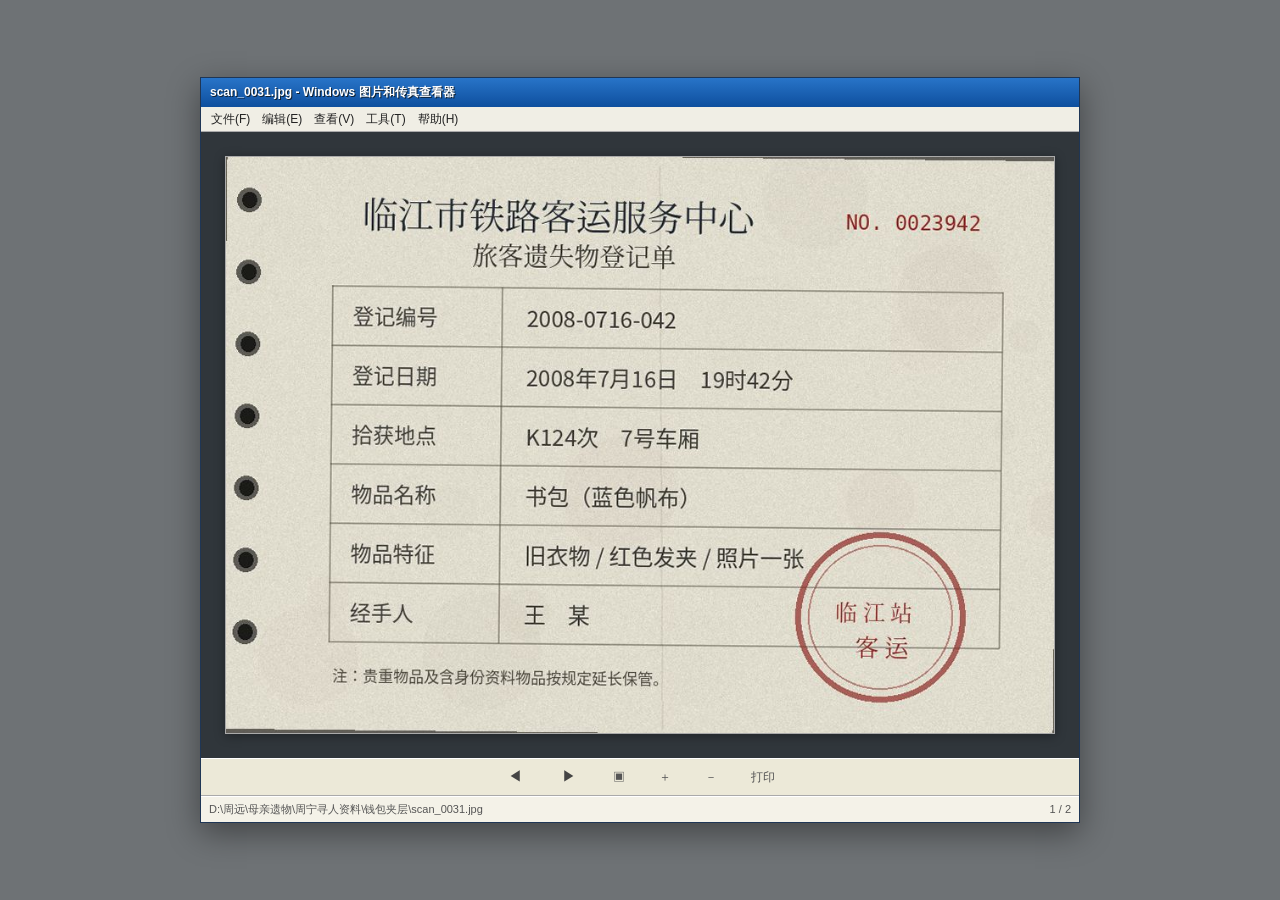
==== commit 20fd7435: "found3" ====
--- a/index.html
+++ b/index.html
@@ -9,76 +9,30 @@
 </head>
 <body>
 <section id="intro-screen" class="intro-screen" hidden>
-<div class="intro-docs" aria-label="两张旧纸张">
-<article class="missing-sheet">
-<div class="photocopy-head">寻 人 启 事</div>
-<div class="photocopy-rule"></div>
-<p><b>周宁</b>，女，5岁，临江市人。</p>
-<p>1999年6月12日下午在站前片区走失。走失时穿浅色短袖、深色短裤，头戴红色瓢虫发夹。</p>
-<p>家住石榴巷17号。家属已向临江市公安机关报案。</p>
-<p class="old-phone">联系电话：0731-42××××　周女士</p>
-<div class="photocopy-foot">1999.06　复印件</div>
-</article>
-<article class="slip-sheet">
-<img src="assets/images/query_slip.jpg" alt="2008年临江市铁路客运服务中心遗失物登记单">
-<div class="slip-url">网址：<a id="open-site" href="#page/lost">www.ljrail.cn/lost</a></div>
-</article>
+<div class="picture-viewer" role="document" aria-label="母亲遗物扫描件">
+<div class="viewer-title">scan_0031.jpg - Windows 图片和传真查看器</div>
+<div class="viewer-menu">文件(F)　编辑(E)　查看(V)　工具(T)　帮助(H)</div>
+<div class="viewer-canvas">
+<div id="scan-front" class="scan-side"><img src="assets/images/query_slip.jpg" alt="2008年临江站旅客遗失物登记单扫描件"></div>
+<div id="scan-back" class="scan-side scan-back" hidden><div class="paper-back"><a class="pencil-note" href="lost/">www.ljrail.cn/lost</a><div class="pencil-faint">042</div></div></div>
+</div>
+<div class="viewer-toolbar"><button id="viewer-prev" type="button" aria-label="上一张">◀</button><button id="viewer-next" type="button" aria-label="下一张">▶</button><span>▣</span><span>＋</span><span>－</span><span>打印</span></div>
+<div class="viewer-status"><span>D:\周远\母亲遗物\周宁寻人资料\钱包夹层\scan_0031.jpg</span><span id="viewer-count">1 / 2</span></div>
 </div>
 </section>
-<div class="site-shell" id="site-shell" hidden>
-<table class="masthead" role="presentation"><tr>
-<td class="mast-photo"><img src="assets/images/station_banner.jpg" alt="临江站站台照片"></td>
-<td class="mast-title"><h1>临江市铁路客运服务网</h1><div class="mast-slogan">安全　便捷　温馨</div><div class="last-date">2010年4月15日　星期四</div></td>
-</tr></table>
-<div class="top-strip"><a href="#page/home">首页</a>　|　<a href="#page/station">车站简介</a>　|　<a href="#page/service">旅客服务</a>　|　<a href="#page/timetable">列车时刻</a>　|　<a href="#page/lost">失物招领</a>　|　<a href="#page/guestbook">旅客留言</a>　|　<a href="#page/contact">联系我们</a></div>
-<div class="marquee-line"><span class="new-gif">NEW</span><marquee scrollamount="2">2010年4月15日起新版旅客服务网站试运行　｜　旧版旅客留言暂停新增　｜　春季出行请注意站前道路施工提示</marquee></div>
-<table class="layout" role="presentation"><tr>
-<td class="left-col" valign="top">
-<div class="block-title">旅客服务</div>
-<ul class="side-menu">
-<li><a href="#page/station">车站简介</a></li>
-<li><a href="#page/timetable">列车时刻</a></li>
-<li><a href="#page/ticket">票务服务</a></li>
-<li><a href="#page/notices">站务公告</a></li>
-<li><a href="#page/service">旅客服务</a></li>
-<li><a href="#page/lost">失物招领</a></li>
-<li><a href="#page/special">重点旅客</a></li>
-<li><a href="#page/guestbook">旅客留言</a></li>
-<li><a href="#page/stars">服务明星</a></li>
-</ul>
-<div class="block-title alt">站务信息</div>
-<ul class="side-menu">
-<li><a href="#page/spring">春运专题</a></li>
-<li><a href="#page/news">新闻中心</a></li>
-<li><a href="#page/transit">站前交通</a></li>
-<li><a href="#page/team">班组园地</a></li>
-<li><a href="#page/repair">设备报修</a></li>
-<li><a href="#page/downloads">资料下载</a></li>
-<li><a href="#page/civil">文明创建</a></li>
-</ul>
-<div class="block-title">站内搜索</div>
-<form id="site-search" class="site-search"><input id="search-input" name="q" type="text" maxlength="32"><button type="submit">搜索</button></form>
-<div class="counter-box">您是第<br><span id="visitor-counter">018473</span><br>位访客</div>
-<div class="small-links"><a href="#page/sitemap">网站地图</a><br><a href="#page/old-browser">浏览说明</a></div>
-</td>
-<td id="content" class="content" valign="top" tabindex="-1"></td>
-<td class="right-col" valign="top">
-<div class="block-title notice-title">最新公告</div>
-<div class="right-box compact-links"><a href="#article/n001">新版旅客服务网站启用通知</a><a href="#article/n002">旧版留言暂停新增</a><a href="#page/notices">更多公告&gt;&gt;</a></div>
-<div class="block-title green">便民查询</div>
-<div class="right-box link-stack"><a href="#page/lost-monthly">失物月报</a><a href="#page/service-archive">服务登记</a><a href="#page/repair">设备维修</a><a href="#page/forms">常用表格</a></div>
-<div class="block-title">站内日期</div>
-<div class="calendar"><b>2010年4月</b><table><tr><td>日</td><td>一</td><td>二</td><td>三</td><td>四</td><td>五</td><td>六</td></tr><tr><td></td><td></td><td></td><td></td><td>1</td><td>2</td><td>3</td></tr><tr><td>4</td><td>5</td><td>6</td><td>7</td><td>8</td><td>9</td><td>10</td></tr><tr><td>11</td><td>12</td><td>13</td><td>14</td><td class="today">15</td><td>16</td><td>17</td></tr><tr><td>18</td><td>19</td><td>20</td><td>21</td><td>22</td><td>23</td><td>24</td></tr><tr><td>25</td><td>26</td><td>27</td><td>28</td><td>29</td><td>30</td><td></td></tr></table></div>
-<div class="block-title orange">临江天气</div>
-<div class="right-box weather">多云转阴<br>12℃～20℃<br><span>2010-04-15</span></div>
-<div class="friend-links"><b>友情链接</b><br>临江市公交公司<br>市气象局<br>铁路客户服务</div>
-</td>
-</tr></table>
-<footer>
-<div>临江市铁路客运服务中心　站前路18号　邮编417200</div>
-<div>Copyright © 2002-2010　建议使用 IE6.0 以上浏览器　1024×768</div>
-<div>最后更新：2010-04-12</div>
-</footer>
+<div id="portal-shell" class="portal-shell" hidden>
+<div class="portal-utility"><span>2010年4月15日　星期四</span><span><a href="portal/">设为首页</a>　|　<a href="portal/?view=contact">联系我们</a>　|　<a href="portal/?view=sitemap">网站地图</a></span></div>
+<header class="portal-mast">
+<img src="assets/images/station_banner.jpg" alt="临江站站台照片">
+<div class="portal-brand"><h1>临江市铁路客运服务网</h1><p>LINJIANG RAILWAY PASSENGER SERVICE</p></div>
+</header>
+<nav class="portal-nav">
+<a href="portal/">首页</a><a href="portal/?view=station">车站简介</a><a href="portal/?view=timetable">列车时刻</a><a href="portal/?view=ticket">票务服务</a><a href="portal/?view=service">旅客服务</a><a href="lost/">失物招领</a><a href="portal/?view=transit">站前交通</a><a href="guestbook/">旅客留言</a><a href="portal/?view=news">新闻中心</a>
+</nav>
+<div class="portal-ticker"><b>站务提示：</b><marquee scrollamount="2">新版旅客服务网站自2010年4月15日起试运行　　旧版旅客留言停止新增　　春季施工期间请留意站前公交临时调整</marquee></div>
+<div class="portal-searchbar"><form id="portal-site-search"><label>站内检索：</label><input id="portal-search-input" maxlength="36"><button type="submit">搜 索</button></form><span>最后更新：2010-04-12</span></div>
+<main id="portal-content" class="portal-content" tabindex="-1"></main>
+<footer class="portal-footer"><div>临江市铁路客运服务中心　站前路18号　邮编417200　客运问询：0791-12306</div><div>Copyright © 2002-2010　建议使用 IE6.0 以上浏览器　1024×768</div></footer>
 </div>
 <div id="system-shell" class="system-shell" hidden><div id="system-content"></div></div>
 <div id="final-screen" class="final-screen" hidden><div id="final-content"></div></div>
--- a/assets/styles.css
+++ b/assets/styles.css
@@ -1,44 +1,87 @@
 [hidden]{display:none!important}
 *{box-sizing:border-box}
-html,body{margin:0;padding:0;background:#a5a5a5;color:#222;font-family:Arial,"宋体",SimSun,sans-serif;font-size:12px;line-height:1.55}
-a{color:#0000cc;text-decoration:underline}a:visited{color:#663399}a:hover{color:#cc0000}
+html,body{margin:0;padding:0;background:#d7d7d7;color:#222;font-family:Arial,"宋体",SimSun,sans-serif;font-size:12px;line-height:1.55}
+a{color:#0045a5;text-decoration:underline}a:visited{color:#604080}a:hover{color:#b10000}
 button,input,select{font:12px Arial,"宋体",SimSun,sans-serif}
 
-/* entry: only in-world papers, no narration */
-.intro-screen{min-height:100vh;background:#68655f;padding:42px 20px;display:flex;align-items:center;justify-content:center}
-.intro-docs{width:920px;max-width:96vw;display:grid;grid-template-columns:.84fr 1.16fr;gap:28px;align-items:center}
-.missing-sheet,.slip-sheet{position:relative;background:#ebe8dc;border:1px solid #8e8a7f;box-shadow:0 7px 20px rgba(0,0,0,.28)}
-.missing-sheet{padding:34px 38px 26px;color:#3d3d39;font-family:"宋体",SimSun,serif;transform:rotate(-.45deg);filter:contrast(.96)}
-.missing-sheet:after{content:"";position:absolute;inset:0;pointer-events:none;background:repeating-linear-gradient(0deg,rgba(0,0,0,.018),rgba(0,0,0,.018) 1px,transparent 1px,transparent 4px)}
-.photocopy-head{text-align:center;font:bold 28px/1.25 "宋体",SimSun,serif;letter-spacing:9px;color:#333}.photocopy-rule{border-top:2px solid #555;border-bottom:1px solid #777;height:5px;margin:15px 0 20px}.missing-sheet p{font-size:15px;line-height:1.9;margin:8px 0}.old-phone{margin-top:18px!important}.photocopy-foot{text-align:right;margin-top:30px;font-size:12px;color:#666}.slip-sheet{padding:12px 12px 18px;background:#ddd8ca;transform:rotate(.35deg)}.slip-sheet img{display:block;width:100%;height:auto;filter:sepia(.08) contrast(.94)}.slip-url{font-family:"宋体",SimSun,serif;margin:10px 10px 0;padding-top:8px;border-top:1px dotted #777;color:#555}.slip-url a{font-family:"Courier New",monospace;font-size:14px}
+/* entry: one in-world scan only */
+.intro-screen{min-height:100vh;background:#6e7275;display:flex;align-items:center;justify-content:center;padding:24px}
+.picture-viewer{width:880px;max-width:96vw;border:1px solid #1f3655;background:#d8e4f1;box-shadow:0 10px 30px rgba(0,0,0,.4);font-family:Tahoma,Arial,"宋体",sans-serif}
+.viewer-title{height:29px;line-height:29px;padding:0 9px;background:linear-gradient(#2874c8,#0e4f9e);color:#fff;font-weight:bold;text-shadow:1px 1px #123}
+.viewer-menu{height:25px;line-height:25px;padding:0 10px;background:#f0eee5;border-bottom:1px solid #aaa;color:#222}
+.viewer-canvas{background:#30363b;padding:24px;text-align:center;min-height:520px;display:flex;align-items:center;justify-content:center}
+.viewer-canvas img{display:block;max-width:100%;max-height:70vh;border:1px solid #aaa;box-shadow:0 2px 10px rgba(0,0,0,.35)}
+.viewer-toolbar{height:38px;background:#ece9d8;border-top:1px solid #fff;border-bottom:1px solid #aaa;display:flex;align-items:center;justify-content:center;gap:22px;color:#555}.viewer-toolbar span{padding:2px 5px;border:1px solid transparent}.viewer-toolbar span:hover{border-color:#9db7d3;background:#fff}
+.viewer-status{display:flex;justify-content:space-between;gap:16px;padding:4px 8px;background:#f4f2e8;border-top:1px solid #fff;color:#555;font-size:11px;overflow:hidden}.viewer-status span:first-child{white-space:nowrap;overflow:hidden;text-overflow:ellipsis}.viewer-status span:last-child{white-space:nowrap}
 
-/* 2002-2010 public site */
-.site-shell{width:960px;margin:12px auto 30px;background:#fff;border:1px solid #606060}
-.masthead{width:100%;border-collapse:collapse;height:112px;background:#dbe8f2;border-bottom:1px solid #54728d}
-.mast-photo{width:285px;padding:6px 0 6px 7px;background:#e5edf3}.mast-photo img{display:block;width:278px;height:98px;object-fit:cover;border:1px solid #6d7f8d;filter:saturate(.72) contrast(.95)}
-.mast-title{position:relative;padding:10px 18px;background:#dfeaf2;color:#123e64;background-image:linear-gradient(#edf5fa,#c9dce9)}.mast-title h1{font:bold 30px/1.2 "宋体",SimSun,serif;letter-spacing:4px;margin:8px 0 6px;text-shadow:1px 1px #fff}.mast-slogan{color:#5d6f7e;letter-spacing:8px}.last-date{position:absolute;right:12px;top:8px;font-size:11px;color:#555;font-weight:normal}
-.top-strip{padding:4px 0;text-align:center;background:#eee;border-top:1px solid #fff;border-bottom:1px solid #818181;white-space:nowrap;overflow:hidden}.top-strip a{color:#173f75;margin:0 2px}
-.marquee-line{height:25px;line-height:25px;display:flex;align-items:center;background:#fffbd9;border-bottom:1px solid #c7bf82;overflow:hidden}.new-gif{font:bold 10px Arial;color:#d00000;background:#fff;border:1px solid #e19b9b;margin:0 6px;padding:1px 3px}.marquee-line marquee{height:25px;line-height:25px}
-.layout{width:100%;table-layout:fixed;border-collapse:separate;border-spacing:7px}.left-col{width:148px}.right-col{width:160px}.content{min-height:700px;border:1px solid #999;background:#fff;overflow:hidden}
-.block-title{padding:3px 6px;color:#fff;font-weight:bold;background:#285e91;border:1px solid #1b466f;border-bottom:0}.block-title.alt{background:#657e36;border-color:#4e6429}.block-title.green{background:#47713d;border-color:#34522c}.block-title.orange{background:#9b6c2e;border-color:#715020}.block-title.notice-title{background:#8b352d;border-color:#66261f}
-.side-menu{list-style:none;padding:0;margin:0 0 8px;border:1px solid #98afc1;border-top:0}.side-menu li{margin:0;border-bottom:1px solid #d8e0e6;background:#edf3f7}.side-menu li:last-child{border-bottom:0}.side-menu a{display:block;padding:4px 7px;color:#17456d;text-decoration:none}.side-menu a:before{content:"◆";font-size:7px;color:#6d8aa1;margin-right:5px}.side-menu a:hover{text-decoration:underline;background:#dfeaf2;color:#a00000}
-.site-search{border:1px solid #aaa;border-top:0;background:#f5f5f5;padding:6px 4px;white-space:nowrap}.site-search input{width:88px;height:20px;border:2px inset #ddd;padding:0 2px}.site-search button,.simple-form button,.lost-search button,.guest-filter button{padding:1px 6px}
-.counter-box{text-align:center;border:1px solid #aaa;background:#fffce8;margin:7px 0;padding:5px 2px}.counter-box span{font-family:"Courier New",monospace;color:#f5a000;background:#111;padding:1px 4px;letter-spacing:2px}.small-links{border:1px solid #aaa;background:#f3f3f3;padding:5px;line-height:1.8}.right-box{border:1px solid #aaa;border-top:0;background:#f8f8f8;padding:6px;margin-bottom:8px}.link-stack a,.compact-links a{display:block;padding:2px 0;border-bottom:1px dotted #aaa}.calendar{border:1px solid #aaa;border-top:0;padding:5px;background:white;margin-bottom:8px;text-align:center}.calendar table{width:100%;border-collapse:collapse;font-size:10px}.calendar td{border:1px solid #d0d0d0;padding:1px}.calendar .today{background:#194f7b;color:white}.weather{line-height:1.7}.weather span{font-size:10px;color:#777}.friend-links{font-size:11px;line-height:1.8;color:#555;border-top:1px dotted #999;padding:6px 3px}
-footer{text-align:center;border-top:1px solid #aaa;background:#f2f2f2;color:#555;padding:8px 10px;line-height:1.7;font-size:11px}
+/* 2010 public passenger-service portal: horizontal service portal, no school-style sidebars */
+.portal-shell{width:980px;margin:10px auto 28px;background:#fff;border:1px solid #8294a4;box-shadow:0 1px 3px rgba(0,0,0,.18)}
+.portal-utility{height:28px;line-height:28px;background:#f0f0ee;border-bottom:1px solid #b5b5b5;padding:0 10px;display:flex;justify-content:space-between;color:#555;font-size:11px}
+.portal-mast{height:118px;position:relative;overflow:hidden;background:#e9eef2;border-bottom:3px solid #1d5a93}
+.portal-mast>img{position:absolute;right:0;top:0;width:56%;height:118px;object-fit:cover;filter:saturate(.68) contrast(.92);opacity:.86}
+.portal-mast:after{content:"";position:absolute;inset:0;background:linear-gradient(90deg,#edf3f7 0,#edf3f7 39%,rgba(237,243,247,.82) 48%,rgba(237,243,247,.1) 75%);pointer-events:none}
+.portal-brand{position:relative;z-index:2;padding:25px 0 0 28px;color:#164b7b}.portal-brand h1{font:bold 29px/1.15 "宋体",SimSun,serif;letter-spacing:3px;margin:0 0 5px}.portal-brand p{font:bold 11px Arial,sans-serif;letter-spacing:1px;color:#3a668c;margin:0}
+.portal-nav{display:flex;background:#2e6ca7;border-bottom:1px solid #164979;border-top:1px solid #fff;min-height:31px}.portal-nav a{flex:1;text-align:center;padding:6px 4px;color:#fff;text-decoration:none;border-right:1px solid #174f82;border-left:1px solid #4e84b4;font-weight:bold;white-space:nowrap}.portal-nav a:hover{background:#1f568c;color:#fff;text-decoration:underline}
+.portal-ticker{height:27px;line-height:27px;background:#fff8d7;border-bottom:1px solid #d8cb88;display:flex;overflow:hidden;padding:0 8px;color:#6d5a18}.portal-ticker b{white-space:nowrap;margin-right:8px}.portal-ticker marquee{height:27px;line-height:27px}
+.portal-searchbar{min-height:34px;background:#edf3f8;border-bottom:1px solid #b4c3d0;display:flex;align-items:center;justify-content:space-between;padding:5px 10px;color:#667}.portal-searchbar form{white-space:nowrap}.portal-searchbar input{width:210px;height:22px;border:1px solid #8da1b2;background:#fff;padding:1px 4px}.portal-searchbar button{height:23px;padding:1px 10px}.portal-searchbar>span{font-size:11px}
+.portal-content{min-height:620px;padding:12px 14px 20px;background:#fff}.portal-footer{text-align:center;background:#eef2f4;border-top:1px solid #aab4bc;padding:8px;color:#666;font-size:11px;line-height:1.8}
 
-/* public page content, intentionally a little uneven */
-.page-head{background:#214f7b;color:#fff;font:bold 14px/1.4 "宋体",SimSun,serif;padding:4px 8px;border-bottom:3px double #a9bed1}.page-body{padding:9px 11px}.breadcrumbs{font-size:11px;color:#777;border-bottom:1px dotted #aaa;padding-bottom:4px;margin-bottom:9px}.section-title{font:bold 14px "宋体",SimSun,serif;color:#244e7a;border-bottom:2px solid #8fa9c0;margin:11px 0 5px;padding:2px}.home-photo{float:right;width:46%;max-width:330px;margin:0 0 8px 11px;border:1px solid #888;padding:3px;background:#ececec}.evidence-photo{display:block;width:74%;max-width:540px;margin:12px auto;border:1px solid #888;padding:3px;background:#eee}.caption{font-size:10px;color:#777;text-align:center;margin-top:-7px}.home-grid{width:100%;border-collapse:collapse;margin:8px 0}.home-grid td{border:1px solid #bbb;padding:5px;vertical-align:top;background:#fafafa}.news-list,.plain-list{list-style:none;margin:0;padding:0}.news-list li{border-bottom:1px dotted #aaa;padding:4px 2px}.date{font-family:"Courier New",monospace;color:#666;margin-right:5px}.cat{color:#40637f;margin-right:4px}.notice{padding:6px 8px;margin-bottom:8px;background:#fffbe1;border:1px solid #ccc28b}.old-table{width:100%;border-collapse:collapse;margin:7px 0}.old-table th{background:#e2ebf2;color:#1c4369;font-weight:bold}.old-table th,.old-table td{border:1px solid #999;padding:4px 5px;vertical-align:top}.old-table tr:nth-child(odd) td{background:#fcfcfc}.record-card{display:grid;grid-template-columns:110px 1fr;margin:6px 0;border:1px solid #888}.record-card dt,.record-card dd{margin:0;padding:5px 7px;border-bottom:1px solid #aaa}.record-card dt{font-weight:bold;background:#eee;border-right:1px solid #aaa}.record-card dd{background:#fff}.warning-red{color:#8b1919;font-weight:bold}.tiny{font-size:10px}.muted{color:#777}.simple-form,.lost-search,.guest-filter,.search-summary{padding:6px;border:1px solid #aaa;background:#f1f1f1;margin-bottom:8px}.simple-form input,.lost-search input,.guest-filter input{height:21px;border:2px inset #ddd;padding:1px 3px}.lost-search input{width:190px}.service-note{padding:6px;border:1px solid #c2b27f;background:#fffbe5;margin-top:6px}.guest-item{border:1px solid #b9b9b9;margin:0 0 8px;background:#fff}.guest-meta{padding:3px 5px;background:#ececec;border-bottom:1px solid #b9b9b9;font-size:11px;color:#555}.guest-item pre{white-space:pre-wrap;word-break:break-word;margin:0;padding:7px 8px;font:12px/1.75 "宋体",SimSun,serif}.admin-reply{margin:0 8px 8px;padding:5px 7px;border-left:3px solid #7892a8;background:#f4f7f9;color:#555}.guest-pagebar{text-align:center;background:#eee;border:1px solid #bbb;padding:5px}.search-hit{border-bottom:1px dotted #aaa;padding:6px 2px}.search-hit h3{font-size:13px;margin:0 0 2px}.search-hit p{margin:0;color:#555}.article h2{font:700 18px "宋体",SimSun,serif;text-align:center;margin:8px 0 14px}.article p{margin:8px 0}.article-body{font:13px/1.9 "宋体",SimSun,serif}.article-source{text-align:right;color:#777;font-size:11px;margin-top:20px}.article-attachment{border:1px dashed #999;background:#fafafa;padding:6px;margin:10px 0}.archive-paper{background:#f4f1e8;border:1px solid #9f9a8c;padding:20px 26px;margin:8px auto;width:94%;font-family:"宋体",SimSun,serif}.archive-paper h3{text-align:center;letter-spacing:3px;margin:0 0 18px}.quote-box{border-left:4px solid #777;background:#eee9dc;padding:8px 12px;margin:10px 0}.quote-box.center{text-align:center;font-size:15px}.address-photo{width:76%;display:block;margin:12px auto;border:1px solid #888;padding:3px;background:#eee}.map-photo{width:82%;display:block;margin:8px auto;border:1px solid #888;padding:3px;background:#eee}.scan-note{font-family:"宋体",SimSun,serif;background:#f3efe3;border:1px solid #a89d83;padding:10px 12px}.cgi-head{font:bold 16px "宋体",SimSun,serif;color:#003399;border-bottom:1px solid #777;padding-bottom:5px;margin-bottom:8px}.cgi-small{font:11px "Courier New",monospace;color:#555}.download-list li{margin:7px 0}.broken-link{color:#777;text-decoration:line-through}.not-found{padding:30px 20px;font-family:"Times New Roman",serif}.not-found p:first-child{font-size:18px}
+.portal-home{display:grid;grid-template-columns:minmax(0,2.15fr) minmax(245px,.85fr);gap:13px}.portal-main,.portal-side{min-width:0}
+.portal-panel{border:1px solid #a7b5c1;margin-bottom:12px;background:#fff}.portal-panel-title{height:28px;line-height:28px;padding:0 9px;background:#e5edf4;border-bottom:1px solid #9dabb6;color:#1f527f;font-weight:bold;font-size:13px}.portal-panel-body{padding:8px 10px}.portal-news li{display:flex;gap:7px;border-bottom:1px dotted #aaa;padding:4px 1px;list-style:none}.portal-news{list-style:none;margin:0;padding:0}.portal-news .date{margin-left:auto;color:#777;font-family:"Courier New",monospace;white-space:nowrap}.portal-lead{display:grid;grid-template-columns:43% 1fr;gap:10px}.portal-lead img{width:100%;height:165px;object-fit:cover;border:1px solid #888;padding:2px;background:#eee;filter:saturate(.78)}.portal-lead p{margin:3px 0 8px}.portal-services{display:grid;grid-template-columns:repeat(4,1fr);gap:7px}.portal-service{border:1px solid #b7b7b7;background:#f7f7f7;text-align:center;padding:8px 4px;min-height:54px}.portal-service a{font-weight:bold}.portal-service small{display:block;color:#777;margin-top:3px}
+.service-tool{border:1px solid #9fb1c0;background:#f7fafc;margin-bottom:10px}.service-tool h3{margin:0;padding:5px 7px;background:#d8e7f2;color:#20547e;font-size:12px;border-bottom:1px solid #9fb1c0}.service-tool .inner{padding:7px}.service-tool label{display:inline-block;width:52px}.service-tool input{width:145px;margin-bottom:4px;height:21px}.service-tool button{padding:1px 10px}.weather-box{font-size:13px;line-height:1.8}.weather-box b{color:#b13b20}.phone-list{line-height:1.9}.banner-text{font:bold 17px/1.4 "宋体",SimSun,serif;color:#bc3a23;text-align:center;background:#fff6e3;border:1px solid #deb979;padding:8px 2px}
 
-/* post-2010 lost-property migration system */
-.system-shell{min-height:100vh;background:#d4d4d4;padding:18px;font:12px/1.55 Tahoma,Arial,"宋体",sans-serif}.sys-window{width:860px;max-width:96vw;margin:0 auto;border:1px solid #6d7985;background:#f0f2f4;box-shadow:2px 3px 8px rgba(0,0,0,.28)}.sys-titlebar{height:30px;line-height:30px;padding:0 10px;background:#476783;color:white;font-weight:bold}.sys-menubar{padding:4px 8px;border-bottom:1px solid #9aa3aa;background:#e7e8ea;color:#333}.sys-body{padding:12px;background:#fff;min-height:620px}.sys-path{font:11px "Courier New",monospace;color:#666;border:1px inset #ccc;background:#fff;padding:4px 6px;margin-bottom:10px}.sys-panel{border:1px solid #8e9aa3;margin:8px 0;background:#f8f9fa}.sys-panel h3{font-size:12px;margin:0;padding:4px 7px;background:#d8e1e8;border-bottom:1px solid #8e9aa3}.sys-panel-body{padding:8px}.sys-table{width:100%;border-collapse:collapse}.sys-table th,.sys-table td{border:1px solid #9aa5ae;padding:5px 6px}.sys-table th{background:#dbe3e9;text-align:left}.sys-form{border:1px solid #9ba5ad;background:#eef1f3;padding:7px;margin:8px 0}.sys-form input{width:230px}.sys-footer{color:#777;font-size:10px;border-top:1px solid #aaa;padding-top:8px;margin-top:18px}.sys-link{color:#003399}.sys-stamp{display:inline-block;color:#7d2929;border:2px solid #9b4a4a;padding:2px 7px;transform:rotate(-2deg);font-weight:bold}.sys-record{background:#fafafa;border:1px solid #aaa;padding:15px 18px;font-family:"宋体",SimSun,serif}.sys-record h2{font-size:16px;text-align:center;margin:0 0 16px}.sys-record p{margin:8px 0}
+.portal-page-title{font:bold 18px/1.35 "宋体",SimSun,serif;color:#1e527e;border-bottom:2px solid #6f96b7;padding:5px 2px 6px;margin-bottom:9px}.portal-breadcrumb{font-size:11px;color:#777;margin-bottom:8px}.portal-breadcrumb a{color:#4b6381}.portal-section{font:bold 14px "宋体",SimSun,serif;color:#2a587e;border-left:5px solid #6c91ae;background:#eef3f7;padding:3px 6px;margin:13px 0 6px}.portal-photo{float:right;width:43%;max-width:360px;margin:0 0 8px 12px;border:1px solid #888;padding:3px;background:#eee}.portal-table{width:100%;border-collapse:collapse;margin:7px 0}.portal-table th{background:#e0e9f0;color:#264c6c}.portal-table th,.portal-table td{border:1px solid #9fa8af;padding:5px 6px;vertical-align:top}.portal-table tr:nth-child(even) td{background:#fbfbfb}.portal-notice{border:1px solid #c8bd82;background:#fffbe4;padding:7px 9px;margin:7px 0}.portal-list{list-style:none;margin:0;padding:0}.portal-list li{border-bottom:1px dotted #aaa;padding:5px 2px}.portal-list .date{color:#666;margin-right:7px}.portal-list .cat{color:#58758b;margin-right:5px}.portal-search-hit{border-bottom:1px dotted #aaa;padding:7px 2px}.portal-search-hit h3{font-size:13px;margin:0 0 2px}.portal-search-hit p{margin:0;color:#666}.portal-article{font:13px/1.9 "宋体",SimSun,serif;max-width:760px;margin:0 auto}.portal-article h2{text-align:center;font:700 19px/1.45 "宋体",SimSun,serif}.portal-source{text-align:right;color:#777;font-size:11px;margin-top:18px}.portal-form{border:1px solid #b3bec7;background:#f3f6f8;padding:7px;margin:7px 0}.portal-form input{height:22px;padding:1px 4px;border:1px solid #9daab3}.portal-caption{text-align:center;color:#777;font-size:10px;margin-top:-5px}.map-photo,.address-photo{display:block;width:min(82%,720px);margin:10px auto;border:1px solid #888;padding:3px;background:#eee}
 
-/* device file / cache layers */
-.file-window{width:880px;max-width:96vw;margin:0 auto;background:#ece9d8;border:1px solid #24527c;font:12px Tahoma,"宋体",sans-serif;box-shadow:2px 3px 10px rgba(0,0,0,.35)}.win-titlebar{background:linear-gradient(#3b7ec5,#15559a);color:#fff;font-weight:bold;padding:5px 8px}.win-menu{background:#ece9d8;border-bottom:1px solid #aaa;padding:4px 8px}.win-toolbar{background:#f4f1e5;border-bottom:1px solid #aaa;padding:5px 8px;color:#555}.win-address{background:white;border:1px inset #aaa;padding:4px 6px;font-family:"Courier New",monospace;margin:5px 8px}.file-body{background:#fff;min-height:560px;padding:8px}.file-table{width:100%;border-collapse:collapse;font-family:Tahoma,"宋体",sans-serif}.file-table th{text-align:left;background:#ececec;border-bottom:1px solid #aaa;padding:4px}.file-table td{padding:4px;border-bottom:1px solid #eee}.file-icon{color:#c78b00;margin-right:5px}.cache-page{width:900px;max-width:96vw;margin:10px auto;background:#f5f5f5;border:1px solid #888;font:12px/1.65 "Courier New","宋体",monospace}.cache-head{background:#ddd;padding:7px 10px;border-bottom:1px solid #999}.cache-body{background:#fff;padding:16px;min-height:650px}.history-line{display:grid;grid-template-columns:70px 1fr;border-bottom:1px dotted #bbb;padding:4px 0}.history-line .time{color:#666}.history-line .query{font-family:"宋体",SimSun,serif;font-size:13px}.cache-foot{margin-top:22px;color:#777;font-size:10px}.news-clipping{width:760px;max-width:94vw;margin:20px auto;background:#e9e6dc;border:1px solid #777;padding:28px 34px;font-family:"宋体",SimSun,serif;color:#292929}.news-clipping h1{font-size:25px;line-height:1.4;margin:0 0 8px}.news-clipping .news-date{border-bottom:1px solid #777;padding-bottom:8px;margin-bottom:16px;color:#555}.news-clipping p{font-size:14px;line-height:2;text-indent:2em}.cache-nav{margin-top:20px;border-top:1px dashed #777;padding-top:10px;font:11px "Courier New",monospace}.email-view{width:820px;max-width:95vw;margin:20px auto;background:#fff;border:1px solid #888;font:13px/1.75 "宋体",SimSun,serif}.email-head{background:#efefef;border-bottom:1px solid #aaa;padding:10px 14px;font:12px/1.7 Tahoma,"宋体",sans-serif}.email-head b{display:inline-block;width:68px}.email-body{padding:24px 34px;white-space:pre-wrap}.email-attach{margin:12px 34px 24px;border-top:1px solid #ccc;padding-top:10px;color:#555;font:11px Tahoma,sans-serif}
+/* independent lost-property CGI */
+.system-shell{min-height:100vh;padding:20px;background:#bdbdbd}
+.lost-site{width:820px;max-width:96vw;margin:0 auto;background:#eee9d9;border:1px solid #696559;box-shadow:0 4px 13px rgba(0,0,0,.25);font-family:"宋体",SimSun,serif}.lost-head{padding:18px 18px 11px;text-align:center;border-bottom:3px double #6e695d;background:#f2eddf}.lost-head h1{font-size:22px;letter-spacing:4px;margin:0 0 4px}.lost-head .en{font:11px "Courier New",monospace;color:#6e685c}.lost-nav{text-align:center;background:#d6d0bd;border-bottom:1px solid #847f70;padding:5px}.lost-nav a{color:#243b71;margin:0 9px}.lost-body{padding:16px 20px;min-height:560px}.lost-foot{border-top:1px solid #aaa394;text-align:center;padding:7px;color:#6d685d;font-size:11px}.lost-query{border:1px solid #918b7d;background:#f8f5eb;padding:10px;margin:10px 0}.lost-query input{width:230px;height:23px}.lost-table{width:100%;border-collapse:collapse;margin:9px 0;background:#fffdf6}.lost-table th{background:#d9d3c3}.lost-table th,.lost-table td{border:1px solid #858175;padding:5px 6px}.lost-record{display:grid;grid-template-columns:118px 1fr;border:1px solid #817b6d;background:#fffdf7}.lost-record dt,.lost-record dd{margin:0;padding:6px 8px;border-bottom:1px solid #aaa394}.lost-record dt{background:#e2ddcf;border-right:1px solid #aaa394;font-weight:bold}.lost-record dd{background:#fffdf7}.lost-photo{display:block;width:min(72%,580px);margin:13px auto;border:1px solid #777;padding:4px;background:#ddd}.lost-caption{text-align:center;font-size:11px;color:#777}.lost-attach{padding:9px;background:#f7f2e6;border:1px dashed #978f7c;margin:10px 0}.lost-status{color:#8a1e17;font-weight:bold}.scan-page{max-width:650px;margin:0 auto;background:#f3efe4;border:1px solid #8f8879;padding:20px}.scan-page img{display:block;width:90%;margin:0 auto 13px;border:1px solid #999}.scan-meta{width:100%;border-collapse:collapse}.scan-meta td,.scan-meta th{border:1px solid #aaa;padding:5px}.scan-meta th{width:120px;background:#e5dfd0;text-align:left}
+
+/* separate 2000s CGI guestbook */
+.guest-site{width:780px;max-width:96vw;margin:0 auto;background:#fffdf4;border:1px solid #777;box-shadow:0 4px 14px rgba(0,0,0,.22);font-family:"宋体",SimSun,serif}.guest-head{background:#f1ead6;border-bottom:1px solid #877c66;padding:12px 16px}.guest-head h1{font-size:20px;color:#403564;margin:0 0 3px}.guest-head .guest-version{font:11px "Courier New",monospace;color:#777}.guest-nav{padding:5px 12px;background:#ded8c8;border-bottom:1px solid #999}.guest-body{padding:12px 15px}.guest-filter{background:#f5f1e5;border:1px solid #aaa08c;padding:7px;margin-bottom:9px}.guest-filter input{height:22px}.guest-item{border-bottom:1px solid #aaa08c;padding:8px 4px}.guest-meta{font:11px "Courier New","宋体",monospace;color:#666;margin-bottom:5px}.guest-text{white-space:pre-wrap;word-break:break-word;font:13px/1.75 "宋体",SimSun,serif;margin:0}.guest-admin{margin:6px 0 0 18px;background:#f0ede4;border-left:3px solid #827d73;padding:5px;color:#666}.guest-pages{text-align:center;padding:8px;background:#eee8d8;border:1px solid #aaa08c;margin-top:10px}.guest-foot{text-align:center;border-top:1px solid #aaa08c;padding:7px;color:#777;font-size:11px}
+
+/* service ledger / OA-like historical records */
+.ledger-site{width:850px;max-width:97vw;margin:0 auto;background:#f2f4ef;border:1px solid #667060;box-shadow:0 4px 14px rgba(0,0,0,.25);font-family:Tahoma,"宋体",sans-serif}.ledger-head{background:#66775e;color:#fff;padding:8px 12px;font-weight:bold;font-size:15px}.ledger-subbar{background:#dfe5dc;border-bottom:1px solid #919a8d;padding:5px 10px;color:#555}.ledger-body{padding:14px;min-height:540px}.ledger-form{padding:8px;border:1px solid #9aa293;background:#eef1eb;margin-bottom:9px}.ledger-table{width:100%;border-collapse:collapse;background:#fff}.ledger-table th{background:#d9e1d4;color:#3a5034}.ledger-table th,.ledger-table td{border:1px solid #929b8d;padding:5px 6px;vertical-align:top}.ledger-paper{background:#f8f6ed;border:1px solid #aaa18f;padding:10px;margin:7px 0}.ledger-pager{display:flex;justify-content:space-between;border-top:1px solid #aaa;padding-top:8px;margin-top:11px}.ledger-foot{border-top:1px solid #a5ada0;padding:7px 12px;color:#667;font-size:11px;background:#e6eae3}
+
+/* equipment register: another department, distinct from public portal */
+.equip-site{width:850px;max-width:97vw;margin:0 auto;background:#e9ebec;border:1px solid #5c6468;box-shadow:0 4px 14px rgba(0,0,0,.25);font-family:Tahoma,"宋体",sans-serif}.equip-head{height:34px;line-height:34px;background:#52656e;color:#fff;padding:0 12px;font-weight:bold}.equip-nav{background:#d6dde0;border-bottom:1px solid #909da3;padding:5px 10px}.equip-body{padding:13px;min-height:530px}.equip-table{width:100%;border-collapse:collapse;background:#fff}.equip-table th{background:#dce4e7;color:#32454d}.equip-table th,.equip-table td{border:1px solid #909ba0;padding:5px 6px}.equip-inventory{display:grid;grid-template-columns:repeat(4,1fr);gap:7px;margin:8px 0 12px}.equip-card{border:1px solid #8f9aa0;background:#f9fafb;padding:8px;text-align:center}.equip-card b{display:block;font-size:14px}.equip-photo{display:block;width:min(70%,560px);margin:10px auto;border:1px solid #777;padding:3px;background:#eee}.equip-foot{background:#dce1e3;border-top:1px solid #9ca4a7;color:#667;padding:7px 10px;font-size:11px}
+
+/* post-2010 migration database */
+.sys-window{width:860px;max-width:96vw;margin:0 auto;border:1px solid #687682;background:#f0f2f4;box-shadow:2px 3px 9px rgba(0,0,0,.28);font:12px/1.55 Tahoma,Arial,"宋体",sans-serif}.sys-titlebar{height:31px;line-height:31px;padding:0 10px;background:#456984;color:#fff;font-weight:bold}.sys-menubar{height:26px;line-height:26px;background:#ececec;border-bottom:1px solid #aaa;padding:0 9px}.sys-body{padding:10px;background:#f5f6f7;min-height:500px}.sys-path{border:1px solid #aaa;background:#fff;padding:4px 7px;margin-bottom:9px;color:#666;font-family:"Courier New",monospace}.sys-panel{border:1px solid #929da5;background:#fff;margin:8px 0}.sys-panel h3{margin:0;padding:6px 8px;background:#dce6ed;color:#355a75;font-size:13px}.sys-panel-body{padding:10px}.sys-form{background:#eef2f4;border:1px solid #a9b1b7;padding:8px}.sys-form input{height:23px;width:220px}.sys-table{width:100%;border-collapse:collapse;background:#fff}.sys-table th{background:#d9e4eb}.sys-table th,.sys-table td{border:1px solid #90999f;padding:5px 6px}.sys-record{max-width:720px;margin:0 auto;background:#fff;border:1px solid #9ca6ac;padding:17px 22px}.sys-record h2{text-align:center;font-size:17px}.sys-fields{width:100%;border-collapse:collapse}.sys-fields th{width:155px;text-align:left;background:#eef2f4}.sys-fields th,.sys-fields td{border:1px solid #aab1b5;padding:6px}.sys-stamp{display:inline-block;border:2px solid #9c2b2b;color:#9c2b2b;font-weight:bold;padding:2px 10px;transform:rotate(-2deg)}.sys-footer{text-align:right;color:#777;font-size:10px;margin-top:14px;border-top:1px solid #bbb;padding-top:5px}
+
+/* Windows/IE recovery */
+.file-window{width:900px;max-width:97vw;margin:0 auto;border:1px solid #083a7d;background:#ece9d8;box-shadow:2px 4px 12px rgba(0,0,0,.35);font:12px Tahoma,Arial,"宋体",sans-serif}.win-titlebar{height:29px;line-height:29px;background:linear-gradient(#2d82d8,#0c4b9c);color:#fff;font-weight:bold;padding:0 8px}.win-menu,.win-toolbar{background:#ece9d8;border-bottom:1px solid #aca899;padding:5px 8px}.win-toolbar{height:34px;line-height:23px}.win-address{background:#fff;border:1px inset #ddd;margin:4px 6px;padding:4px;font-size:11px;overflow-wrap:anywhere}.file-body{background:#fff;min-height:430px;padding:3px}.file-table{width:100%;border-collapse:collapse}.file-table th{text-align:left;background:#ececec;border-right:1px solid #ccc;border-bottom:1px solid #aaa;padding:4px}.file-table td{border-bottom:1px solid #eee;padding:5px}.file-icon{margin-right:7px}.cache-page{width:850px;max-width:97vw;margin:0 auto;background:#f4f4f4;border:1px solid #555;box-shadow:0 4px 13px rgba(0,0,0,.28);font:13px/1.55 "Courier New","宋体",monospace}.cache-head{background:#333;color:#eee;padding:8px 10px}.cache-body{padding:13px 18px;background:#fff;min-height:500px}.history-line{display:grid;grid-template-columns:72px 1fr;border-bottom:1px solid #eee;padding:4px 0}.history-line .time{color:#666}.history-line .query{color:#111}.cache-foot{margin-top:18px;border-top:1px dashed #999;padding-top:8px;color:#555;font-size:11px}.news-clipping{width:720px;max-width:94vw;margin:0 auto;background:#f4f0e3;border:1px solid #8d887c;padding:28px 34px;box-shadow:0 4px 12px rgba(0,0,0,.25);font:15px/2 "宋体",SimSun,serif}.news-clipping h1{text-align:center;font-size:24px;line-height:1.4;border-bottom:3px double #555;padding-bottom:12px}.news-date{text-align:center;color:#666;font-size:12px;margin-bottom:20px}.cache-nav{font:11px/1.6 "Courier New",monospace;color:#666;border-top:1px solid #aaa;padding-top:8px;margin-top:20px}
+
+/* archived e-mail: not another railway web page */
+.email-client{width:860px;max-width:96vw;margin:0 auto;background:#f1f1f1;border:1px solid #6f7780;box-shadow:0 4px 14px rgba(0,0,0,.28);font:12px Tahoma,Arial,"宋体",sans-serif}.email-top{height:31px;line-height:31px;background:#6d7780;color:#fff;padding:0 10px;font-weight:bold}.email-toolbar{padding:6px 9px;background:#dedede;border-bottom:1px solid #aaa}.email-view{background:#fff;margin:10px;border:1px solid #aaa}.email-head{background:#f4f4f4;border-bottom:1px solid #bbb;padding:10px 14px;line-height:1.8}.email-head b{display:inline-block;width:60px}.email-body{white-space:pre-wrap;padding:22px 25px;font:14px/1.95 "宋体",SimSun,serif;min-height:330px}.email-attach{border-top:1px solid #bbb;background:#f7f7f7;padding:8px 14px;color:#666;font-size:11px}.email-foot{padding:5px 10px;color:#666;font-size:11px}
 
 /* final */
-.final-screen{min-height:100vh;background:#191919;color:#ddd;display:flex;align-items:center;justify-content:center;padding:30px}.final-wrap{width:760px;max-width:95vw;text-align:center}.final-photo{width:76%;max-width:560px;margin:0 auto 24px;background:#ded9cb;padding:10px;border:1px solid #5d5d5d}.final-photo img{display:block;width:100%}.final-code{font:13px "Courier New",monospace;color:#aaa;margin:10px 0}.final-status{font:14px "宋体",SimSun,serif;margin:20px 0 36px}.final-status del{color:#777;margin-right:14px}.final-status strong{color:#ded7c2;font-size:17px}.final-title{font:42px/1.3 "宋体",SimSun,serif;letter-spacing:10px;color:#eee;margin-top:30px}.final-rule{width:90px;border-top:1px solid #777;margin:20px auto}.final-sub{font:14px/2 "宋体",SimSun,serif;color:#aaa}
+.final-screen{min-height:100vh;background:#161a1d;color:#ddd;display:flex;align-items:center;justify-content:center;padding:25px}.final-wrap{width:680px;max-width:94vw;text-align:center}.final-photo img{width:min(560px,90vw);border:1px solid #777;filter:saturate(.72) contrast(.96)}.final-code{font:14px "Courier New",monospace;color:#aaa;margin:20px 0 8px}.final-status{font:16px "宋体",SimSun,serif;display:flex;gap:20px;justify-content:center}.final-status del{color:#777}.final-status strong{color:#ddd}.final-rule{width:80px;border-top:1px solid #666;margin:27px auto}.final-title{font:42px/1.2 "宋体",SimSun,serif;letter-spacing:10px;color:#e0ded8}
+
+.small{font-size:11px;color:#666}.tiny{font-size:10px;color:#777}.muted{color:#777}.clear{clear:both}.not-found{width:720px;max-width:94vw;margin:30px auto;background:#fff;padding:30px;font-family:"Times New Roman",serif;border:1px solid #999}
 
 @media(max-width:760px){
- html,body{background:#eee;font-size:12px}.intro-screen{padding:18px 10px;align-items:flex-start}.intro-docs{display:block;width:100%;max-width:540px}.missing-sheet{padding:24px 24px 18px;margin:0 0 18px;transform:none}.photocopy-head{font-size:23px}.missing-sheet p{font-size:14px}.slip-sheet{transform:none}
- .site-shell{width:100%;margin:0;border-left:0;border-right:0}.masthead{height:auto}.mast-photo{width:34%;padding:4px}.mast-photo img{width:100%;height:82px}.mast-title{padding:6px 8px}.mast-title h1{font-size:20px;letter-spacing:1px}.mast-slogan{letter-spacing:3px}.last-date{display:none}.top-strip{overflow-x:auto;text-align:left;padding-left:8px}.layout{display:block;border-spacing:0}.layout tbody,.layout tr{display:block}.left-col,.right-col,.content{display:block;width:auto}.left-col{padding:7px 7px 0}.side-menu{display:grid;grid-template-columns:repeat(3,1fr)}.side-menu li{border-right:1px solid #d8e0e6}.site-search{margin-bottom:7px}.counter-box,.small-links{display:none}.content{margin:7px;min-height:520px}.right-col{padding:0 7px 7px}.right-col .calendar,.right-col .weather,.friend-links{display:none}.mast-photo img{filter:none}.home-photo{float:none;width:100%;max-width:none;margin:5px 0 10px}.evidence-photo,.address-photo,.map-photo{width:96%}.page-body{padding:8px}.old-table{font-size:11px}.old-table th,.old-table td{padding:3px}.record-card{grid-template-columns:88px 1fr}.archive-paper{width:100%;padding:14px}.intro-screen .slip-url{font-size:11px}.sys-window,.file-window,.cache-page,.news-clipping,.email-view{max-width:100%;width:100%;margin:0}.system-shell{padding:0}.sys-body{padding:8px}.sys-table{font-size:11px}.file-body{overflow-x:auto}.file-table{min-width:600px}.cache-body{padding:10px}.news-clipping{padding:20px 18px}.news-clipping h1{font-size:21px}.email-body{padding:18px 20px}.final-screen{padding:20px 12px}.final-photo{width:94%}.final-title{font-size:34px;letter-spacing:7px}
+ html,body{font-size:13px}.intro-screen,.system-shell{padding:8px}.picture-viewer{max-width:100%}.viewer-canvas{padding:10px;min-height:300px}.viewer-status{display:block;line-height:1.7}.viewer-status span{display:block!important;white-space:normal!important}
+ .portal-shell{width:100%;margin:0;border-left:0;border-right:0}.portal-utility{height:auto;line-height:1.6;padding:5px 7px;display:block}.portal-utility span{display:block}.portal-mast{height:95px}.portal-mast>img{width:62%;height:95px}.portal-brand{padding:18px 0 0 12px}.portal-brand h1{font-size:20px;letter-spacing:1px}.portal-brand p{font-size:8px}.portal-nav{flex-wrap:wrap}.portal-nav a{flex:0 0 25%;font-size:12px}.portal-ticker{display:none}.portal-searchbar{display:block}.portal-searchbar form{margin-bottom:3px}.portal-searchbar input{width:170px}.portal-content{padding:8px}.portal-home{grid-template-columns:1fr}.portal-lead{grid-template-columns:1fr}.portal-lead img{height:auto}.portal-services{grid-template-columns:repeat(2,1fr)}.portal-photo{float:none;width:100%;max-width:none;margin:5px 0}.portal-table,.lost-table,.ledger-table,.equip-table,.sys-table{font-size:11px}.portal-page-title{font-size:16px}
+ .lost-site,.guest-site,.ledger-site,.equip-site,.sys-window,.file-window,.cache-page,.email-client{max-width:100%}.lost-body,.guest-body,.ledger-body,.equip-body{padding:8px}.lost-record{grid-template-columns:92px 1fr}.lost-photo{width:96%}.scan-page{padding:10px}.scan-page img{width:100%}.equip-inventory{grid-template-columns:repeat(2,1fr)}.news-clipping{padding:18px 15px}.email-body{padding:16px 13px}.history-line{grid-template-columns:58px 1fr}
+ .table-scroll{overflow-x:auto}.table-scroll table{min-width:620px}
 }
+.portal-attachment{margin:16px 0 8px;padding:8px 10px;border:1px solid #b3bec7;background:#f5f7f8;font:12px/1.6 Arial,"宋体",SimSun,sans-serif}.sys-crossref{margin-top:14px;padding:7px 9px;background:#eef2f4;border:1px solid #b7c0c6;font-family:"Courier New","宋体",monospace}.sys-menubar a{color:#1e4970;text-decoration:none}.sys-menubar a:hover{text-decoration:underline}.mail-search{padding:12px;background:#f4f4f4;border-bottom:1px solid #c5c5c5}.mail-search input{width:250px;height:24px;padding:2px 5px}.mail-results{padding:8px 12px 16px}.mail-row{display:grid;grid-template-columns:95px 100px 1fr;gap:8px;border-bottom:1px solid #ddd;padding:7px 4px;align-items:start}.mail-row span:first-child{color:#777;font-family:"Courier New",monospace}.mail-row span:nth-child(2){color:#555}
+@media(max-width:760px){.mail-row{grid-template-columns:82px 78px 1fr;font-size:11px}.mail-search input{width:180px}}
+
+/* refinement: lower information overload, clearer system boundaries */
+.scan-side{width:100%;display:flex;align-items:center;justify-content:center}.scan-back{min-height:460px}.paper-back{position:relative;width:min(720px,92%);aspect-ratio:1.44/1;background:linear-gradient(92deg,#e8e4d7,#f2eee2 48%,#e5e0d2);border:1px solid #9e9a8f;box-shadow:0 2px 10px rgba(0,0,0,.28);transform:rotate(-.35deg)}.paper-back:before{content:"";position:absolute;inset:0;background:repeating-linear-gradient(0deg,rgba(90,80,60,.018) 0 1px,transparent 1px 4px);pointer-events:none}.pencil-note{position:absolute;left:18%;top:58%;font:italic 27px/1.2 "Segoe Print","楷体",KaiTi,cursive;color:#59564e;transform:rotate(-3deg);text-decoration:underline;cursor:pointer;padding:8px 12px}.pencil-faint{position:absolute;right:18%;top:24%;font:20px "Segoe Print","楷体",KaiTi,cursive;color:rgba(70,68,62,.38);transform:rotate(5deg)}.viewer-toolbar button{font:14px Tahoma,Arial;border:1px solid transparent;background:transparent;padding:3px 8px;color:#444}.viewer-toolbar button:hover,.viewer-toolbar button:focus{border-color:#9db7d3;background:#fff}.lost-pages,.archive-pages{display:flex;justify-content:center;align-items:center;gap:22px;margin:12px 0}.lost-query-result{margin-top:8px;border-top:1px dotted #999;padding-top:7px}.lost-archive-note{margin-top:14px;border-top:1px dotted #999;padding-top:8px}.news-filter{padding:7px 9px;background:#f2f5f7;border:1px solid #b7c2ca;margin-bottom:9px}.news-filter a.active{font-weight:bold;color:#8c1b1b}.archive-pages{border-top:1px dotted #aaa;padding-top:10px}.archive-more{text-align:right;color:#666;font-size:11px}.email-toolbar a{color:#283e58}.sys-menubar{height:auto;min-height:26px;white-space:normal}.migration-records td:first-child{font-family:"Courier New",monospace}
+@media(max-width:760px){
+ .scan-back{min-height:300px}.paper-back{width:96%}.pencil-note{font-size:20px;left:12%;top:56%}.viewer-toolbar{gap:10px}
+ .sys-record{padding:12px 10px}.sys-fields,.sys-fields tbody,.sys-fields tr,.sys-fields th,.sys-fields td{display:block;width:100%}.sys-fields tr{border:1px solid #aab1b5;border-bottom:0}.sys-fields tr:last-child{border-bottom:1px solid #aab1b5}.sys-fields th,.sys-fields td{border:0;border-bottom:1px solid #d5d9db;padding:6px 8px}.sys-fields th{background:#e7ecef;color:#46535c}.sys-fields td{background:#fff}
+ .mobile-records,.mobile-records tbody{display:block;min-width:0!important}.mobile-records tr{display:block;border:1px solid #a0a8ad;margin:0 0 9px;background:#fff}.mobile-records tr:first-child{display:none}.mobile-records td{display:block;border:0!important;border-bottom:1px solid #e2e2e2!important;padding:6px 8px}.mobile-records td:nth-child(1):before{content:"日期：";font-weight:bold}.mobile-records td:nth-child(2):before{content:"类型：";font-weight:bold}.mobile-records td:nth-child(3):before{content:"摘要：";font-weight:bold}.mobile-records td:nth-child(4):before{content:"附件：";font-weight:bold}
+ .email-toolbar{line-height:1.9;white-space:normal}.lost-pages,.archive-pages{gap:14px}.news-filter{line-height:2}
+}
+@media(max-width:760px){
+ .transfer-table,.transfer-table tbody,.migration-records,.migration-records tbody{display:block;min-width:0!important}
+ .transfer-table tr,.migration-records tr{display:block;border:1px solid #9e9a8f;margin:0 0 8px;background:#fffdf6}
+ .transfer-table tr:first-child,.migration-records tr:first-child{display:none}
+ .transfer-table td,.migration-records td{display:block;border:0!important;border-bottom:1px solid #ddd!important;padding:6px 8px}
+ .transfer-table td:nth-child(1):before{content:"迁移批次：";font-weight:bold}.transfer-table td:nth-child(2):before{content:"原登记日期：";font-weight:bold}.transfer-table td:nth-child(3):before{content:"流水范围：";font-weight:bold}.transfer-table td:nth-child(4):before{content:"记录数：";font-weight:bold}
+ .migration-records td:nth-child(1):before{content:"原流水：";font-weight:bold}.migration-records td:nth-child(2):before{content:"物品：";font-weight:bold}.migration-records td:nth-child(3):before{content:"状态/记录：";font-weight:bold}
+ .sys-form input{max-width:68vw}.lost-query input{max-width:62vw}
+}
